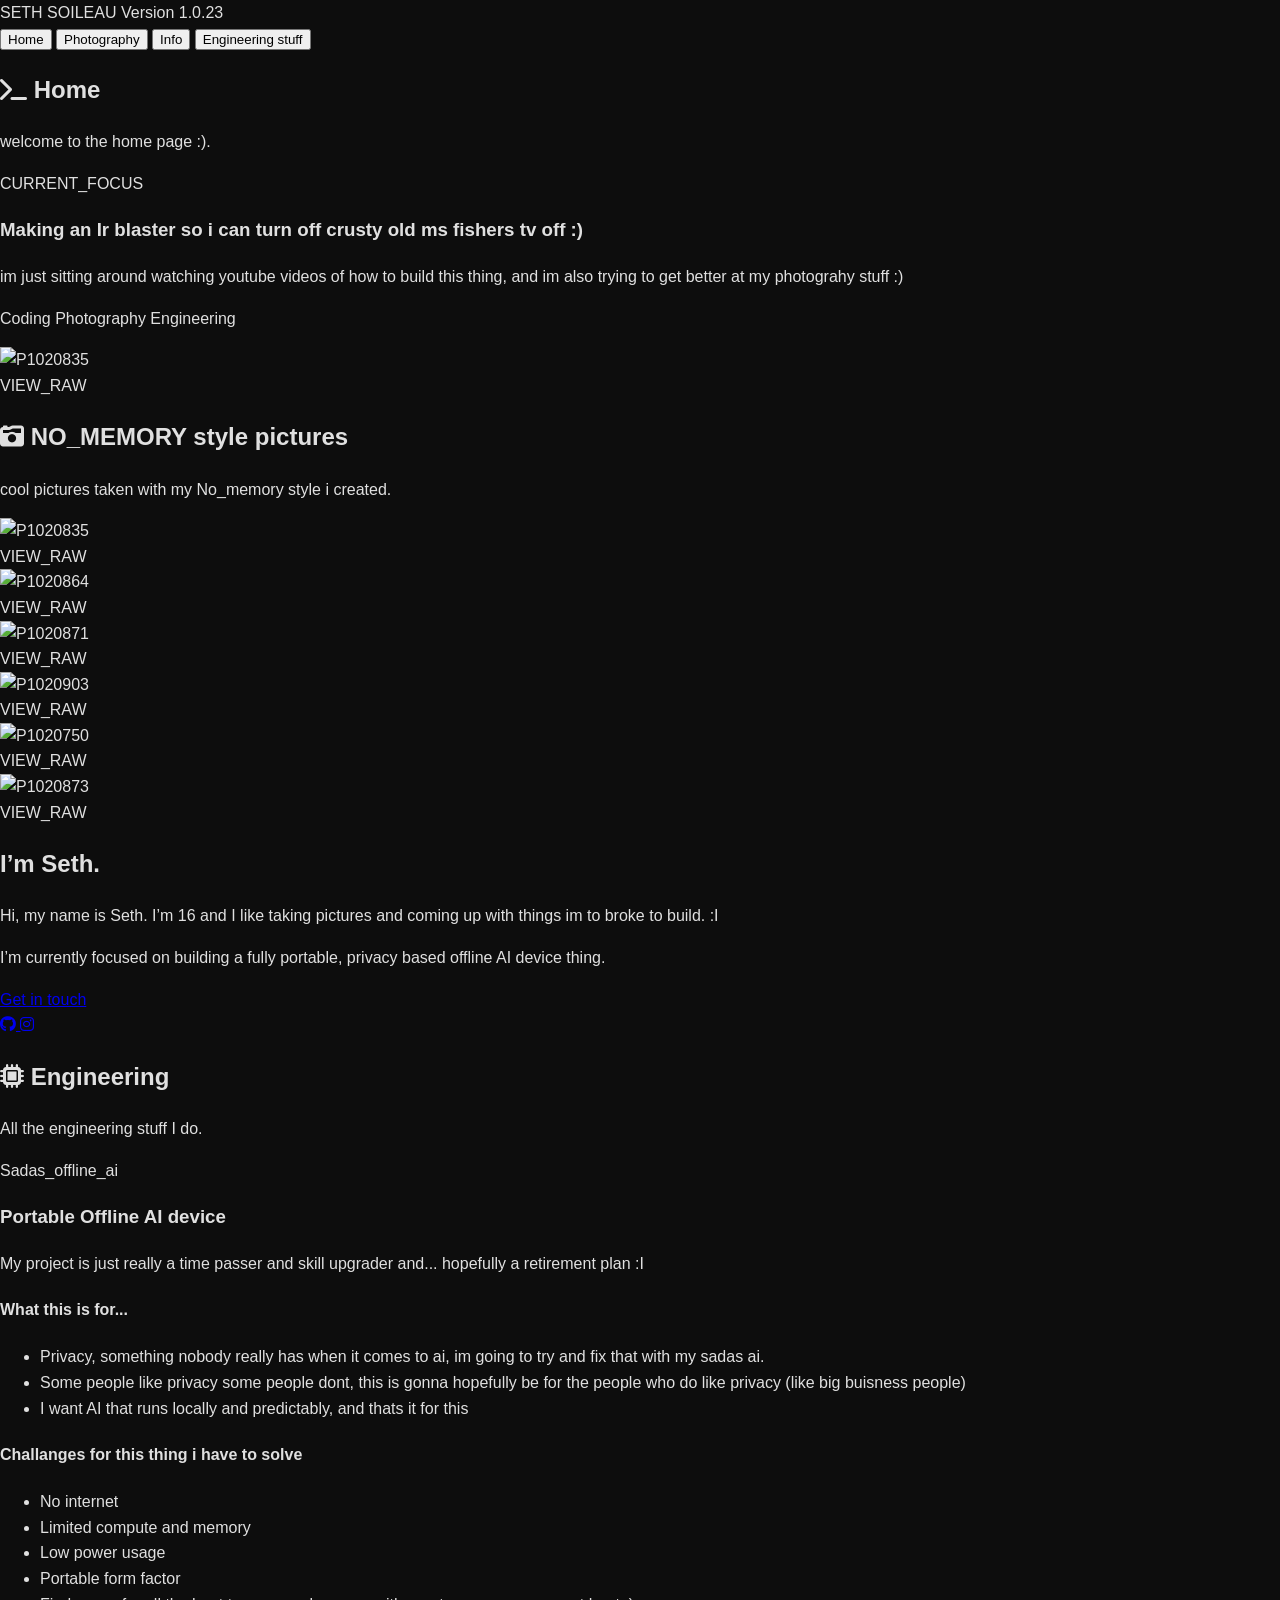
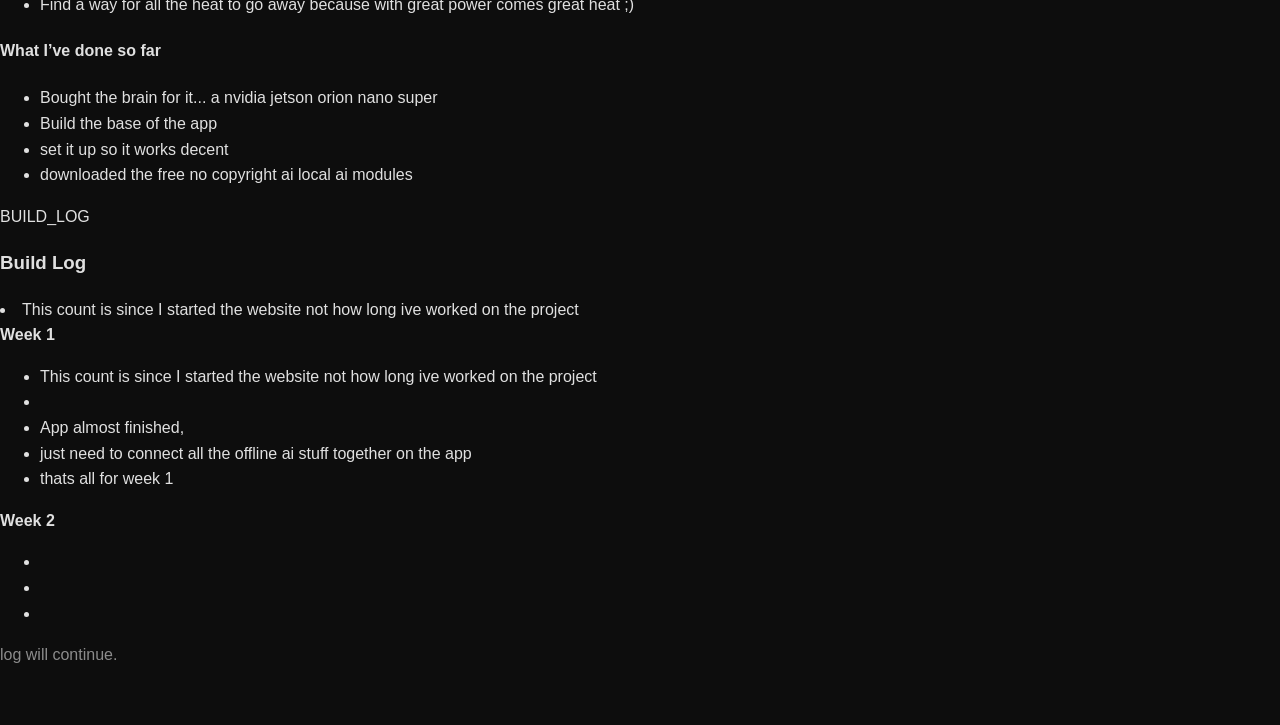
==== index.html @ 733a65e5 "Fix formatting in index.html" ====
<!DOCTYPE html>
<html lang="en">
<head>
    <meta charset="UTF-8">
    <meta name="viewport" content="width=device-width, initial-scale=1.0">
    <title>Seth Soileau // Portfolio</title>

    <link rel="stylesheet" href="style.css">
    <link rel="stylesheet" href="https://cdnjs.cloudflare.com/ajax/libs/font-awesome/6.4.0/css/all.min.css">
</head>
<body>

    <div class="cursor"></div>

    <nav class="glass-nav">
        <div class="nav-content">
            <div class="brand">
                <span class="name">SETH SOILEAU</span>
                <span class="status-tag">Version 1.0.23</span>
            </div>

            <div class="nav-controls">
                <button class="nav-btn active" data-tab="home">Home</button>
                <button class="nav-btn" data-tab="photography">Photography</button>
                <button class="nav-btn" data-tab="info">Info</button>
                <button class="nav-btn" data-tab="engineering">Engineering stuff</button>
            </div>
        </div>
    </nav>

    <main class="viewport">

        <!-- HOME -->
        <section id="home" class="tab-pane active">
            <div class="section-header">
                <h2><i class="fas fa-terminal"></i> Home</h2>
                <p>welcome to the home page :).</p>
                <div class="photo-matrix">
            </div>

            <div class="project-grid">
                <div class="circuit-card featured">
                    <div class="card-body">
                        <div class="status-label">CURRENT_FOCUS</div>
                        <h3>Making an Ir blaster so i can turn off crusty old ms fishers tv off :)</h3>
                        <p>
                            im just sitting around watching youtube videos of how to build this thing, and im also trying to get better at my photograhy stuff :)
                        </p>
                        <div class="badges">
                            <span>Coding</span>
                            <span>Photography</span>
                            <span> Engineering </span>
                        </div>

                        <p></p>
                        
                        <div class="photo-matrix">
                <div class="photo-cell" data-img="images/P1020835.JPG">
                    <img src="images/P1020835.JPG" alt="P1020835">
                    <div class="overlay"><span>VIEW_RAW</span></div>
                </div>
                            
                    </div>
                </div>
            </div>
        </section>

        <!-- PHOTOGRAPHY -->
        <section id="photography" class="tab-pane">
            <div class="section-header">
                <h2><i class="fas fa-camera-retro"></i> NO_MEMORY style pictures</h2>
                <p>cool pictures taken with my No_memory style i created.</p>
            </div>

            <div class="photo-matrix">
                <div class="photo-cell" data-img="images/P1020835.JPG">
                    <img src="images/P1020835.JPG" alt="P1020835">
                    <div class="overlay"><span>VIEW_RAW</span></div>
                </div>

                <div class="photo-cell" data-img="images/P1020864.JPG">
                    <img src="images/P1020864.JPG" alt="P1020864">
                    <div class="overlay"><span>VIEW_RAW</span></div>
                </div>

                <div class="photo-cell" data-img="images/P1020871.JPG">
                    <img src="images/P1020871.JPG" alt="P1020871">
                    <div class="overlay"><span>VIEW_RAW</span></div>
                </div>

                <div class="photo-cell" data-img="images/P1020903.JPG">
                    <img src="images/P1020903.JPG" alt="P1020903">
                    <div class="overlay"><span>VIEW_RAW</span></div>
                </div>

                <div class="photo-cell" data-img="images/P1020750.JPG">
                    <img src="images/P1020750.JPG" alt="P1020750">
                    <div class="overlay"><span>VIEW_RAW</span></div>
                </div>

                <div class="photo-cell" data-img="images/P1020873.JPG">
                    <img src="images/P1020873.JPG" alt="P1020873">
                    <div class="overlay"><span>VIEW_RAW</span></div>
                </div>
            </div>
        </section>

        <!-- INFO -->
        <section id="info" class="tab-pane">
            <div class="bio-container">
                <div class="bio-card">
                    <h2>I’m Seth.</h2>
                    <p>
                        Hi, my name is Seth. I’m 16 and I like taking pictures
                        and  coming up with things im to broke to build. :I
                    </p>
                    <p>
                        I’m currently focused on building a fully portable,
                        privacy based offline AI device thing. 
                    </p>

                    <div class="info-footer">
                        <a href="mailto:seth.soileau12345@gmail.com" class="contact-trigger">Get in touch</a>

                        <div class="socials">
                            <a href="https://github.com/OnlyLegendary" target="_blank" aria-label="GitHub">
                                <i class="fab fa-github"></i>
                            </a>
                            <a href="https://www.instagram.com/shadeivex?igsh=MXUzZnV1dDI5YXMwZQ==" aria-label="Instagram">
                                <i class="fab fa-instagram"></i>
                            </a>
                        </div>
                    </div>
                </div>
            </div>
        </section>

        <!-- ENGINEERING -->
        <section id="engineering" class="tab-pane">
            <div class="section-header">
                <h2><i class="fas fa-microchip"></i> Engineering</h2>
                <p>All the engineering stuff I do.</p>
            </div>

            <div class="project-grid">
                <div class="circuit-card featured">
                    <div class="card-body">
                        <div class="status-label">Sadas_offline_ai</div>
                        <h3>Portable Offline AI device</h3>

                        <p>
                            My project is just really a time passer and skill upgrader and... hopefully a retirement plan :I
                        </p>

                        <h4>What this is for...</h4>
                        <ul>
                            <li>Privacy, something nobody really has when it comes to ai, im going to try and fix that with my sadas ai. </li>
                            <li>Some people like privacy some people dont, this is gonna hopefully be for the people who do like privacy (like big buisness people)</li>
                            <li>I want AI that runs locally and predictably, and thats it for this </li>
                        </ul>

                        <h4>Challanges for this thing i have to solve</h4>
                        <ul>
                            <li>No internet </li>
                            <li>Limited compute and memory</li>
                            <li>Low power usage</li>
                            <li>Portable form factor</li>
                            <li>Find a way for all the heat to go away because with great power comes great heat ;)</li>
                        </ul>

                        <h4>What I’ve done so far</h4>
                        <ul>
                            <li>Bought the brain for it... a nvidia jetson orion nano super </li>
                            <li>Build the base of the app</li>
                            <li>set it up so it works decent</li>
                            <li>downloaded the free no copyright ai local ai modules </li>
                        </ul>
                    </div>
                </div>

                <div class="circuit-card">
                    <div class="card-body">
                        <div class="status-label">BUILD_LOG</div>
                        <h3>Build Log</h3>
                            <li>This count is since I started the website not how long ive worked on the project</li>
                        <div class="log-entry">
                            <strong>Week 1</strong>
                            <ul>
                                <li> This count is since I started the website not how long ive worked on the project <li>
                                <li>App almost finished,  </li>
                                <li>just need to connect all the offline ai stuff together on the app</li>
                                <li>thats all for week 1</li>
                            </ul>
                        </div>

                        <div class="log-entry">
                            <strong>Week 2</strong>
                            <ul>
                                <li></li>
                                <li></li>
                                <li></li>
                            </ul>
                        </div>

                        <p style="opacity:0.6;">log will continue.</p>
                    </div>
                </div>
            </div>
        </section>

    </main>

    <!-- IMAGE VIEWER -->
    <div id="viewer" class="viewer">
        <div class="viewer-content">
            <img id="full-img" alt="">
            <p id="img-label" class="img-label"></p>
        </div>
    </div>

    <script>
        // Tab switching
        document.querySelectorAll('.nav-btn').forEach(btn => {
            btn.addEventListener('click', () => {
                const tab = btn.dataset.tab;

                document.querySelectorAll('.tab-pane').forEach(p => p.classList.remove('active'));
                document.querySelectorAll('.nav-btn').forEach(b => b.classList.remove('active'));

                document.getElementById(tab).classList.add('active');
                btn.classList.add('active');
            });
        });

        // Image viewer
        document.querySelectorAll('.photo-cell').forEach(cell => {
            cell.addEventListener('click', () => {
                const url = cell.dataset.img;
                document.getElementById('full-img').src = url;
                document.getElementById('img-label').textContent = url.split('/').pop();
                document.getElementById('viewer').style.display = 'flex';
            });
        });

        document.getElementById('viewer').addEventListener('click', () => {
            document.getElementById('viewer').style.display = 'none';
        });

        // Custom cursor (desktop only)
        const cursor = document.querySelector('.cursor');
        document.addEventListener('mousemove', e => {
            cursor.style.left = e.clientX + 'px';
            cursor.style.top = e.clientY + 'px';
        });
    </script>

</body>
</html>
---- style.css ----
:root {
    --bg-color: #0d0d0d;
    --text-color: #e0e0e0;
    --accent-color: #00ff41; /* Terminal Green */
    --card-bg: #1a1a1a;
    --border-color: #333;
}

* { box-sizing: border-box; }

body {
    background-color: var(--bg-color);
    color: var(--text-color);
    font-family: 'Inter', -apple-system, sans-serif;
    margin: 0;
    line-height: 1.6;
}

/* Header & Nav */
header {
    background: #000;
    border-bottom: 1px solid var(--border-color);
    padding: 2rem 1rem;
    position: sticky;
    top: 0;
    z-index: 100;
}

.header-inner {
    max-width: 1000px;
    margin: 0 auto;
    display: flex;
    justify-content: space-between;
    align-items: center;
}

h1 {
    font-size: 1.2rem;
    letter-spacing: 3px;
    margin: 0;
}

.status-bar {
    font-family: monospace;
    font-size: 0.7rem;
    color: var(--accent-color);
    margin-top: 5px;
}

.status-dot {
    height: 8px;
    width: 8px;
    background-color: var(--accent-color);
    border-radius: 50%;
    display: inline-block;
    animation: blink 1.5s infinite;
}

@keyframes blink { 50% { opacity: 0; } }

.tabs {
    display: flex;
    gap: 1rem;
}

.tab-link {
    background: none;
    border: 1px solid var(--border-color);
    color: #888;
    padding: 8px 16px;
    cursor: pointer;
    border-radius: 4px;
    font-size: 0.85rem;
    transition: 0.3s;
}

.tab-link:hover, .tab-link.active {
    color: var(--accent-color);
    border-color: var(--accent-color);
    background: rgba(0, 255, 65, 0.05);
}

/* Main Layout */
.container {
    max-width: 1000px;
    margin: 2rem auto;
    padding: 0 1rem;
}

.tab-content { display: none; animation: fadeIn 0.4s ease; }
.tab-content.active { display: block; }

@keyframes fadeIn { from { opacity: 0; transform: translateY(10px); } to { opacity: 1; transform: translateY(0); } }

/* Electronics Grid */
.grid {
    display: grid;
    grid-template-columns: repeat(auto-fit, minmax(300px, 1fr));
    gap: 1.5rem;
}

.project-card {
    background: var(--card-bg);
    border: 1px solid var(--border-color);
    border-radius: 8px;
    overflow: hidden;
}

.project-preview {
    height: 180px;
    background: #222;
    display: flex;
    align-items: center;
    justify-content: center;
    font-size: 3rem;
    color: #444;
}

.project-info { padding: 1.5rem; }
.tech-stack span {
    font-size: 0.7rem;
    background: #333;
    padding: 3px 8px;
    border-radius: 3px;
    margin-right: 5px;
}

/* Photography Gallery */
.gallery-info h2 {
    font-family: monospace;
    font-size: 1rem;
    color: var(--accent-color);
}

.photo-grid {
    display: grid;
    grid-template-columns: repeat(auto-fill, minmax(220px, 1fr));
    gap: 15px;
    margin-top: 2rem;
}

.photo-card {
    background: #000;
    border: 1px solid var(--border-color);
    cursor: zoom-in;
    transition: 0.3s;
}

.photo-card:hover { border-color: var(--accent-color); }

.photo-card img {
    width: 100%;
    display: block;
    aspect-ratio: 1/1;
    object-fit: cover;
}

.photo-meta {
    font-family: monospace;
    font-size: 0.65rem;
    padding: 8px;
    color: #666;
}

/* Lightbox */
.lightbox {
    display: none;
    position: fixed;
    top: 0; left: 0; width: 100%; height: 100%;
    background: rgba(0,0,0,0.95);
    z-index: 1000;
    justify-content: center;
    align-items: center;
}

.lightbox-img { max-width: 90%; max-height: 85%; border: 2px solid var(--accent-color); }

.close-btn {
    position: absolute;
    top: 20px; right: 30px;
    font-size: 2rem;
    color: white;
    cursor: pointer;
}

/* About Box */
.about-box {
    background: var(--card-bg);
    padding: 3rem;
    border-radius: 12px;
    border: 1px solid var(--border-color);
    max-width: 700px;
    margin: 0 auto;
}

.social-links a {
    color: var(--accent-color);
    text-decoration: none;
    margin-right: 20px;
}
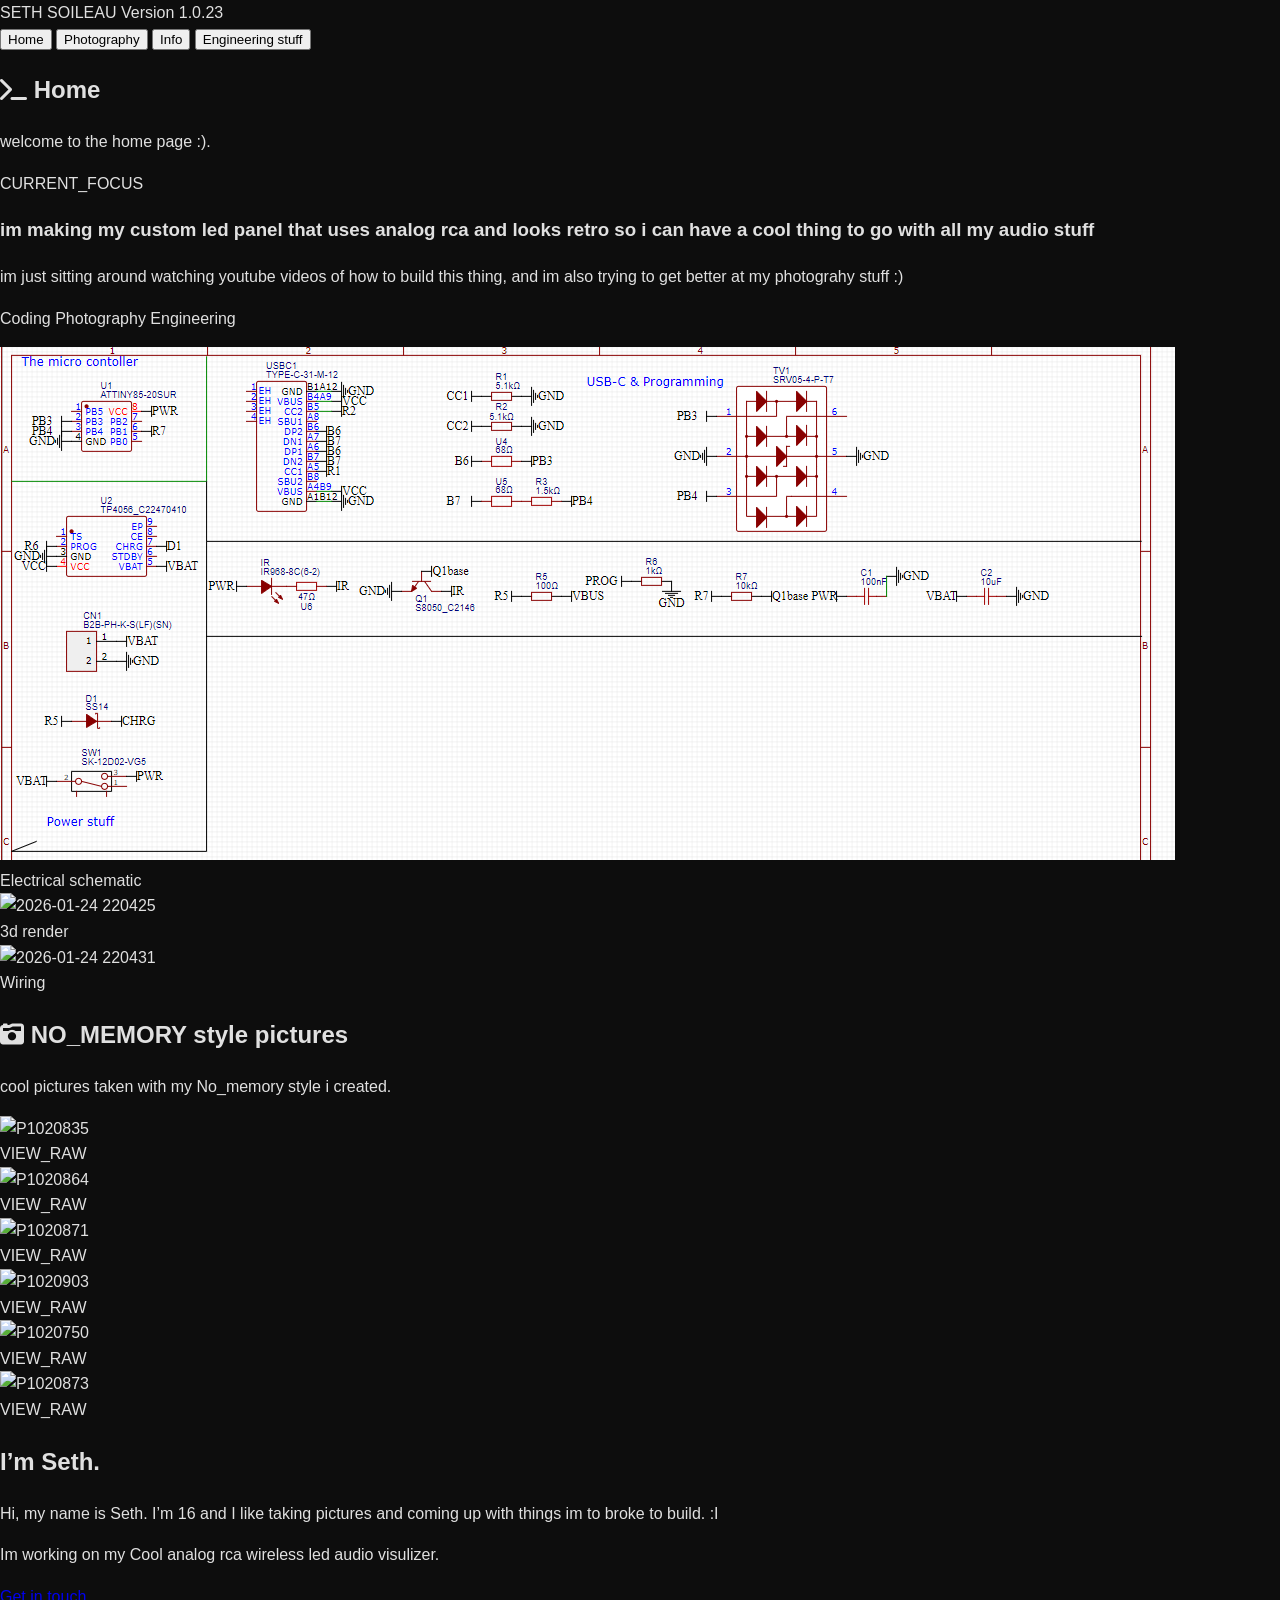
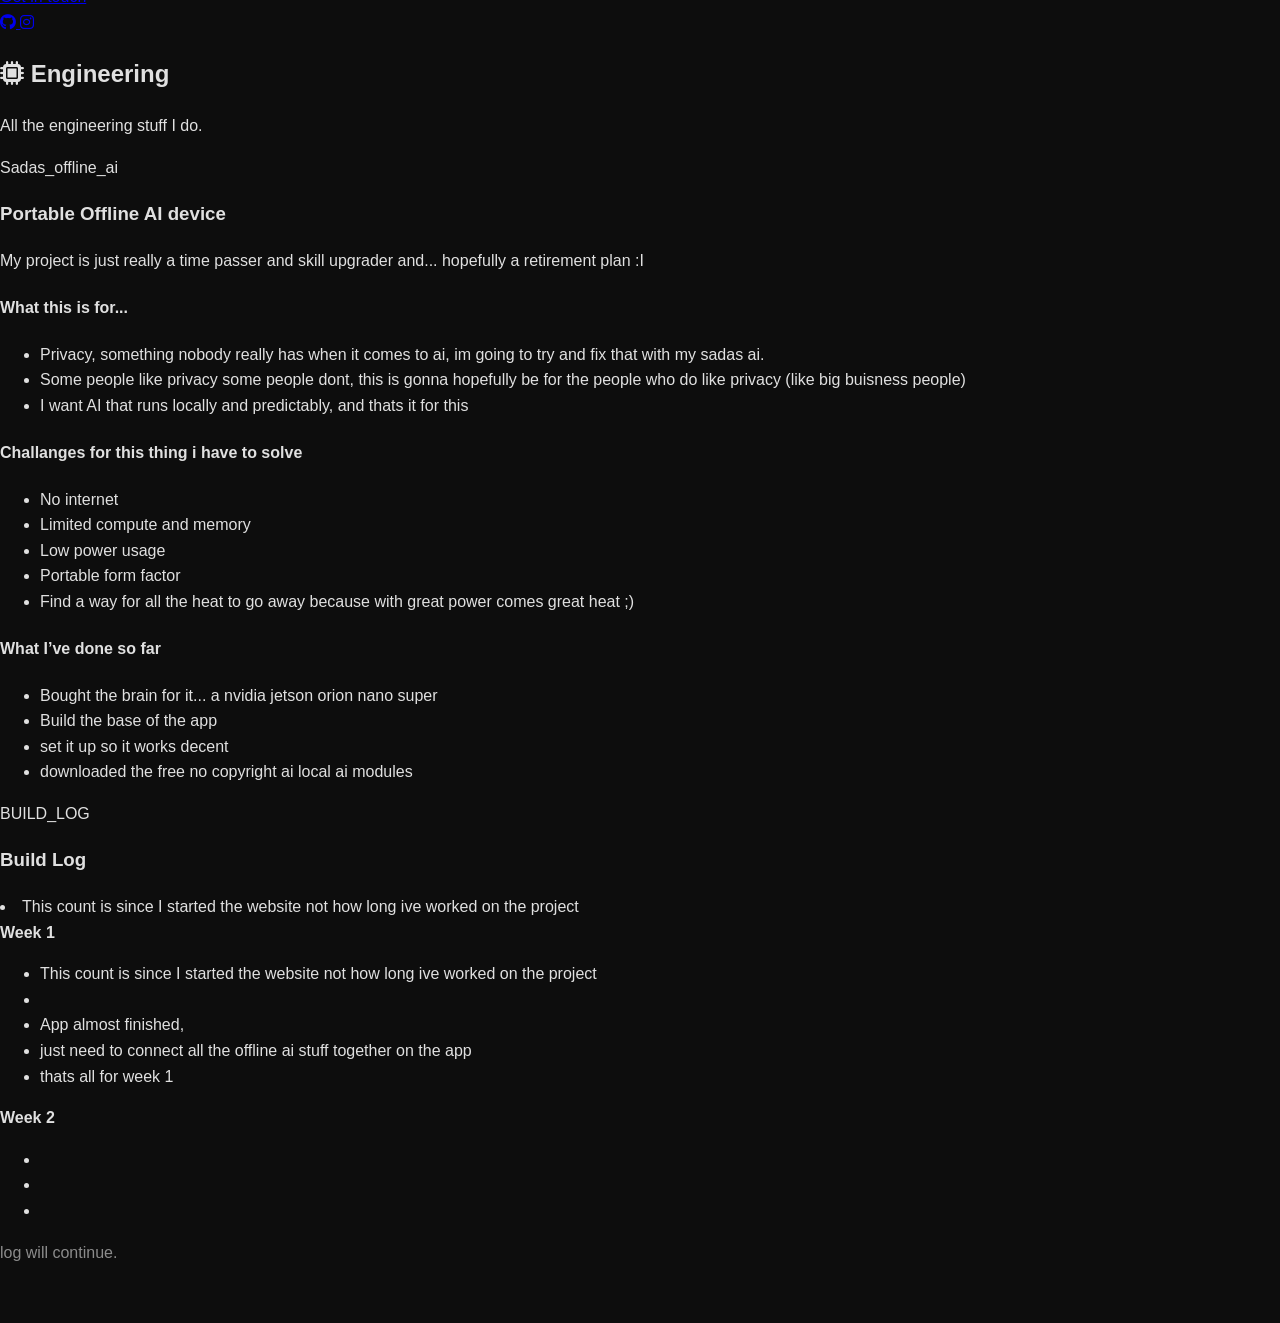
==== commit 547bc6d4: "Update index.html" ====
--- a/index.html
+++ b/index.html
@@ -42,7 +42,7 @@
                 <div class="circuit-card featured">
                     <div class="card-body">
                         <div class="status-label">CURRENT_FOCUS</div>
-                        <h3>Making an Ir blaster so i can turn off crusty old ms fishers tv off :)</h3>
+                        <h3>im making my custom led panel that uses analog rca and looks retro so i can have a cool thing to go with all my audio stuff</h3>
                         <p>
                             im just sitting around watching youtube videos of how to build this thing, and im also trying to get better at my photograhy stuff :)
                         </p>
@@ -55,9 +55,21 @@
                         <p></p>
                         
                         <div class="photo-matrix">
-                <div class="photo-cell" data-img="images/P1020835.JPG">
-                    <img src="images/P1020835.JPG" alt="P1020835">
-                    <div class="overlay"><span>VIEW_RAW</span></div>
+                <div class="photo-cell" data-img="images/2026-01-24 220436.png">
+                    <img src="images/2026-01-24 220436.png" alt="2026-01-24 220436">
+                    <div class="overlay"><span>Electrical schematic</span></div>
+                </div>
+
+                        <div class="photo-matrix">
+                <div class="photo-cell" data-img="images/2026-01-24 220425.png">
+                    <img src="images/2026-01-24 220425.png" alt="2026-01-24 220425">
+                    <div class="overlay"><span>3d render</span></div>
+                </div>
+
+                        <div class="photo-matrix">
+                <div class="photo-cell" data-img="images/2026-01-24 220431.png">
+                    <img src="images/2026-01-24 220431.png" alt="2026-01-24 220431">
+                    <div class="overlay"><span>Wiring</span></div>
                 </div>
                             
                     </div>
@@ -115,8 +127,7 @@
                         and  coming up with things im to broke to build. :I
                     </p>
                     <p>
-                        I’m currently focused on building a fully portable,
-                        privacy based offline AI device thing. 
+                       Im working on my Cool analog rca wireless led audio visulizer.
                     </p>
 
                     <div class="info-footer">
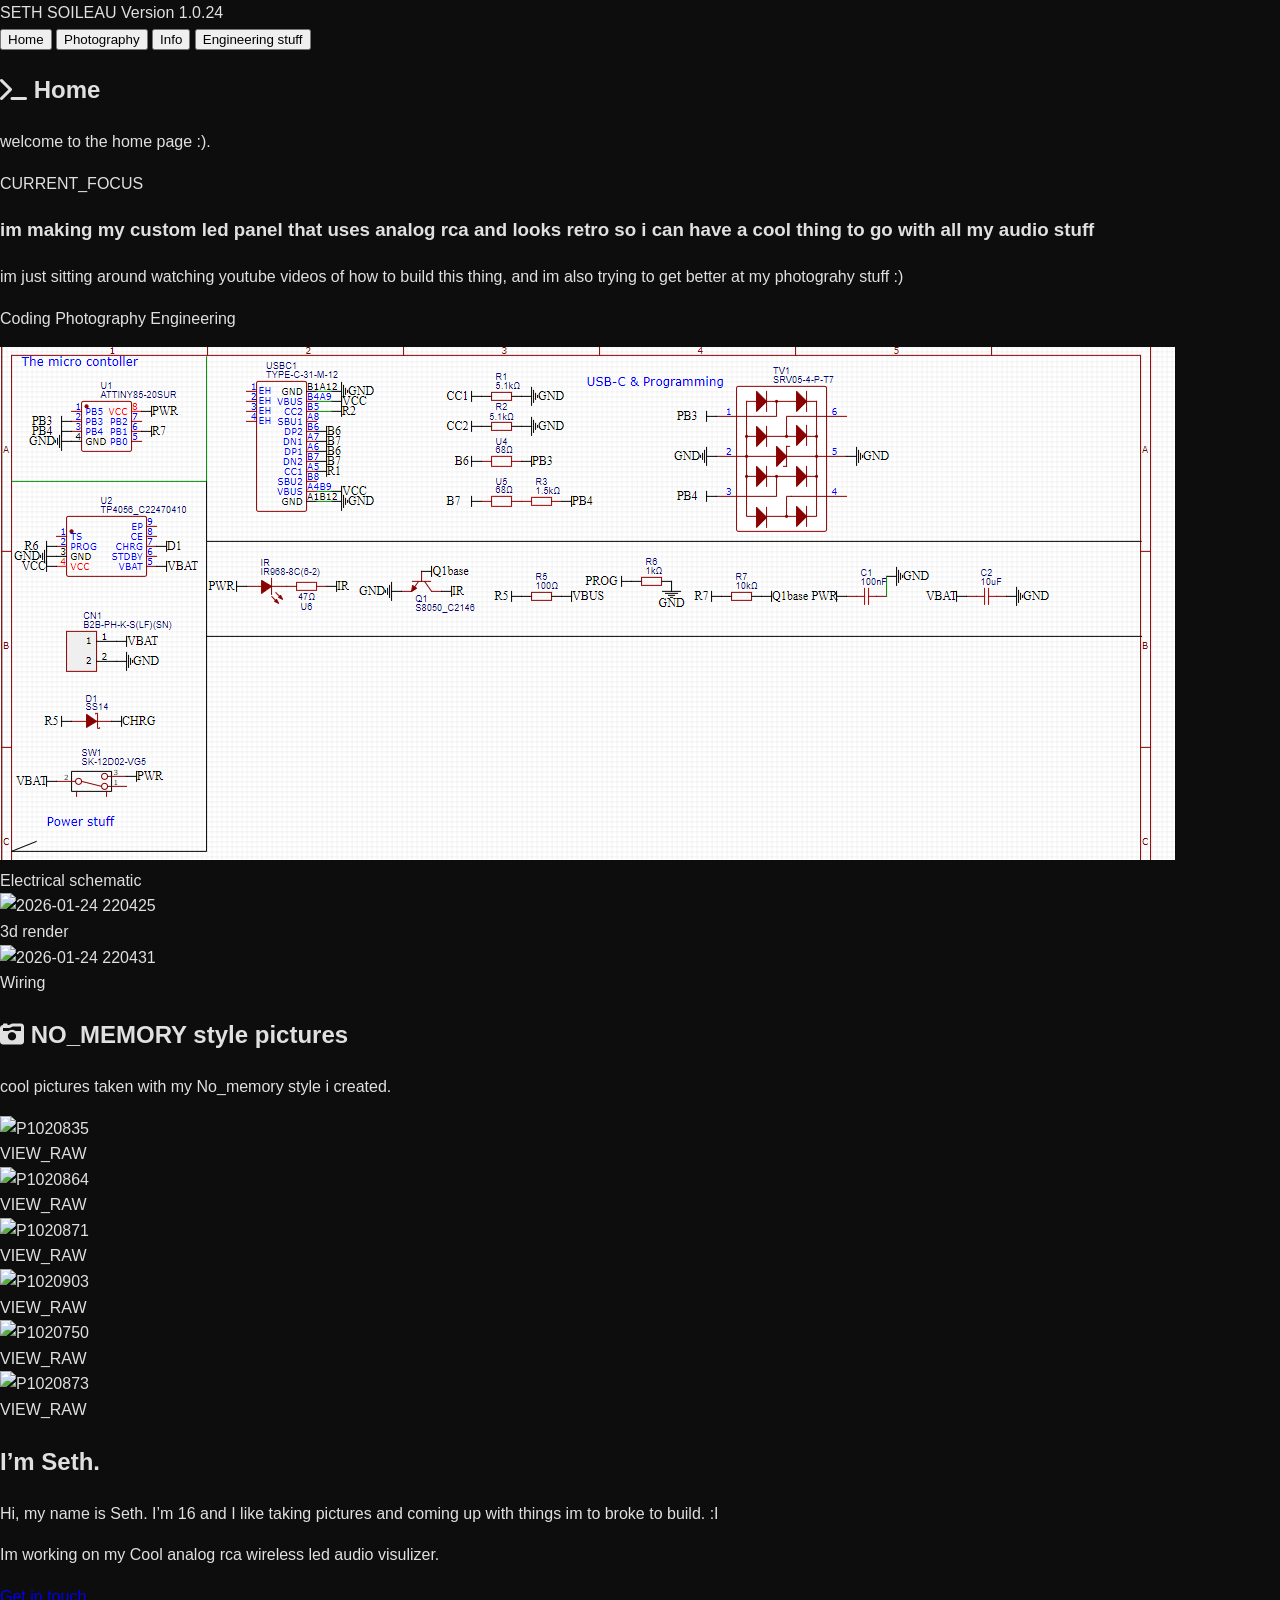
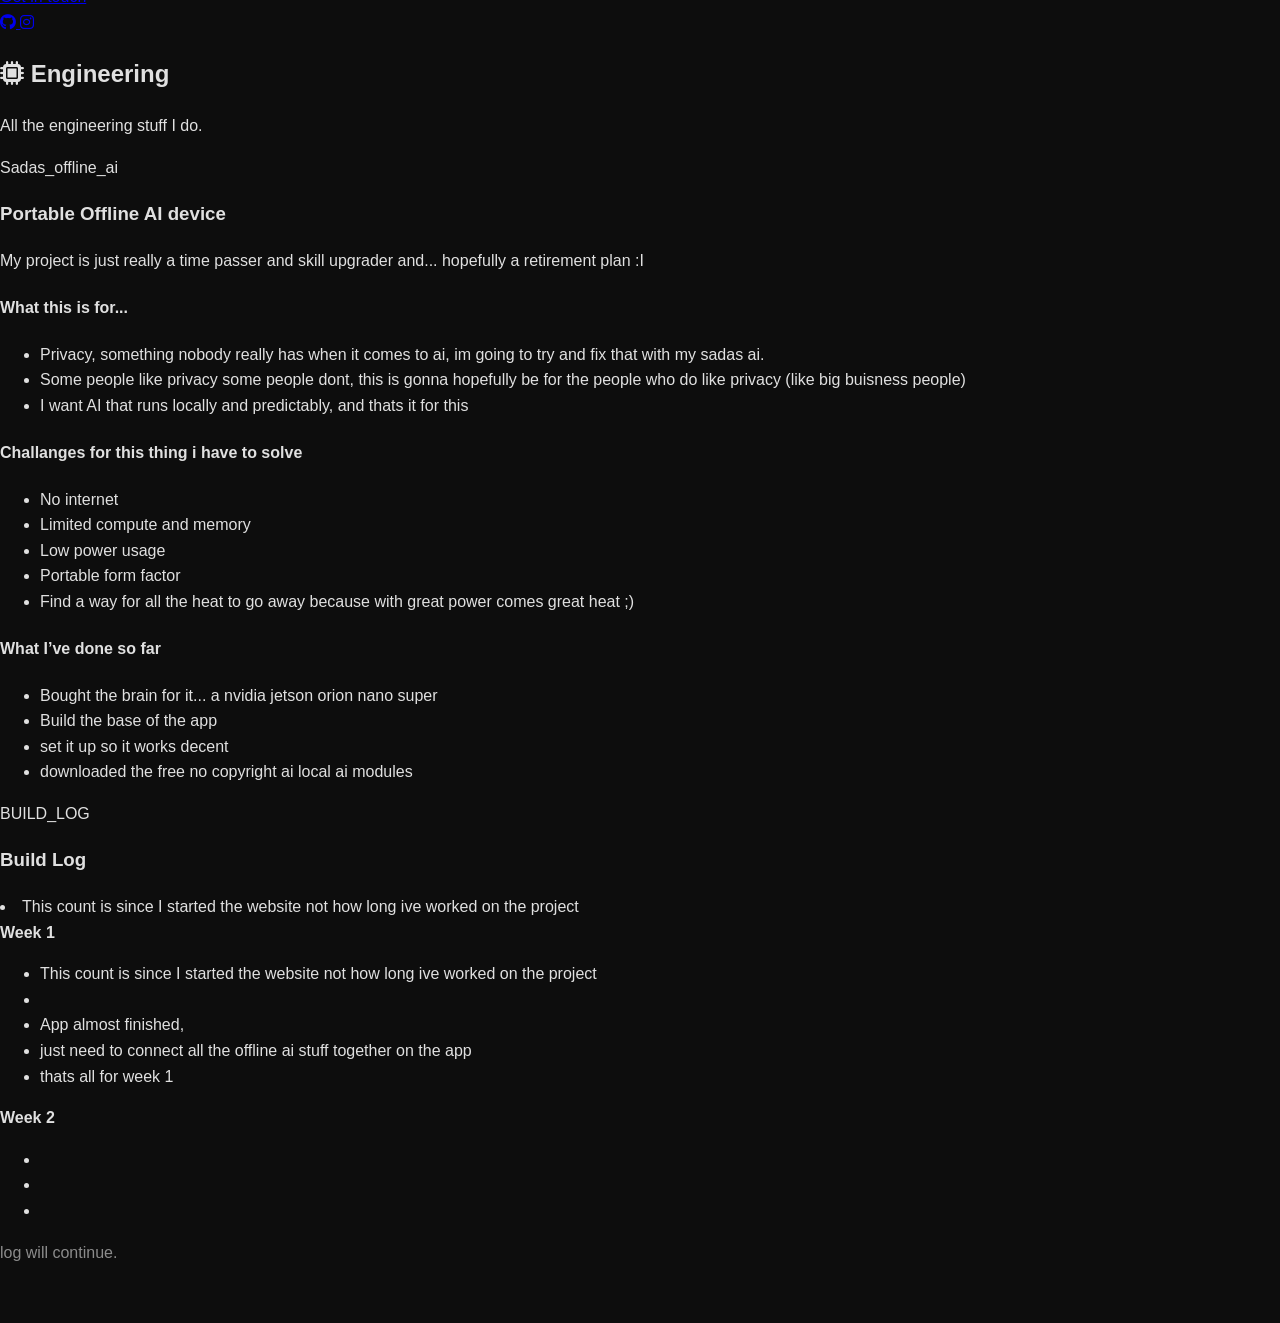
==== commit fb04d7de: "Update index.html" ====
--- a/index.html
+++ b/index.html
@@ -16,7 +16,7 @@
         <div class="nav-content">
             <div class="brand">
                 <span class="name">SETH SOILEAU</span>
-                <span class="status-tag">Version 1.0.23</span>
+                <span class="status-tag">Version 1.0.24</span>
             </div>
 
             <div class="nav-controls">
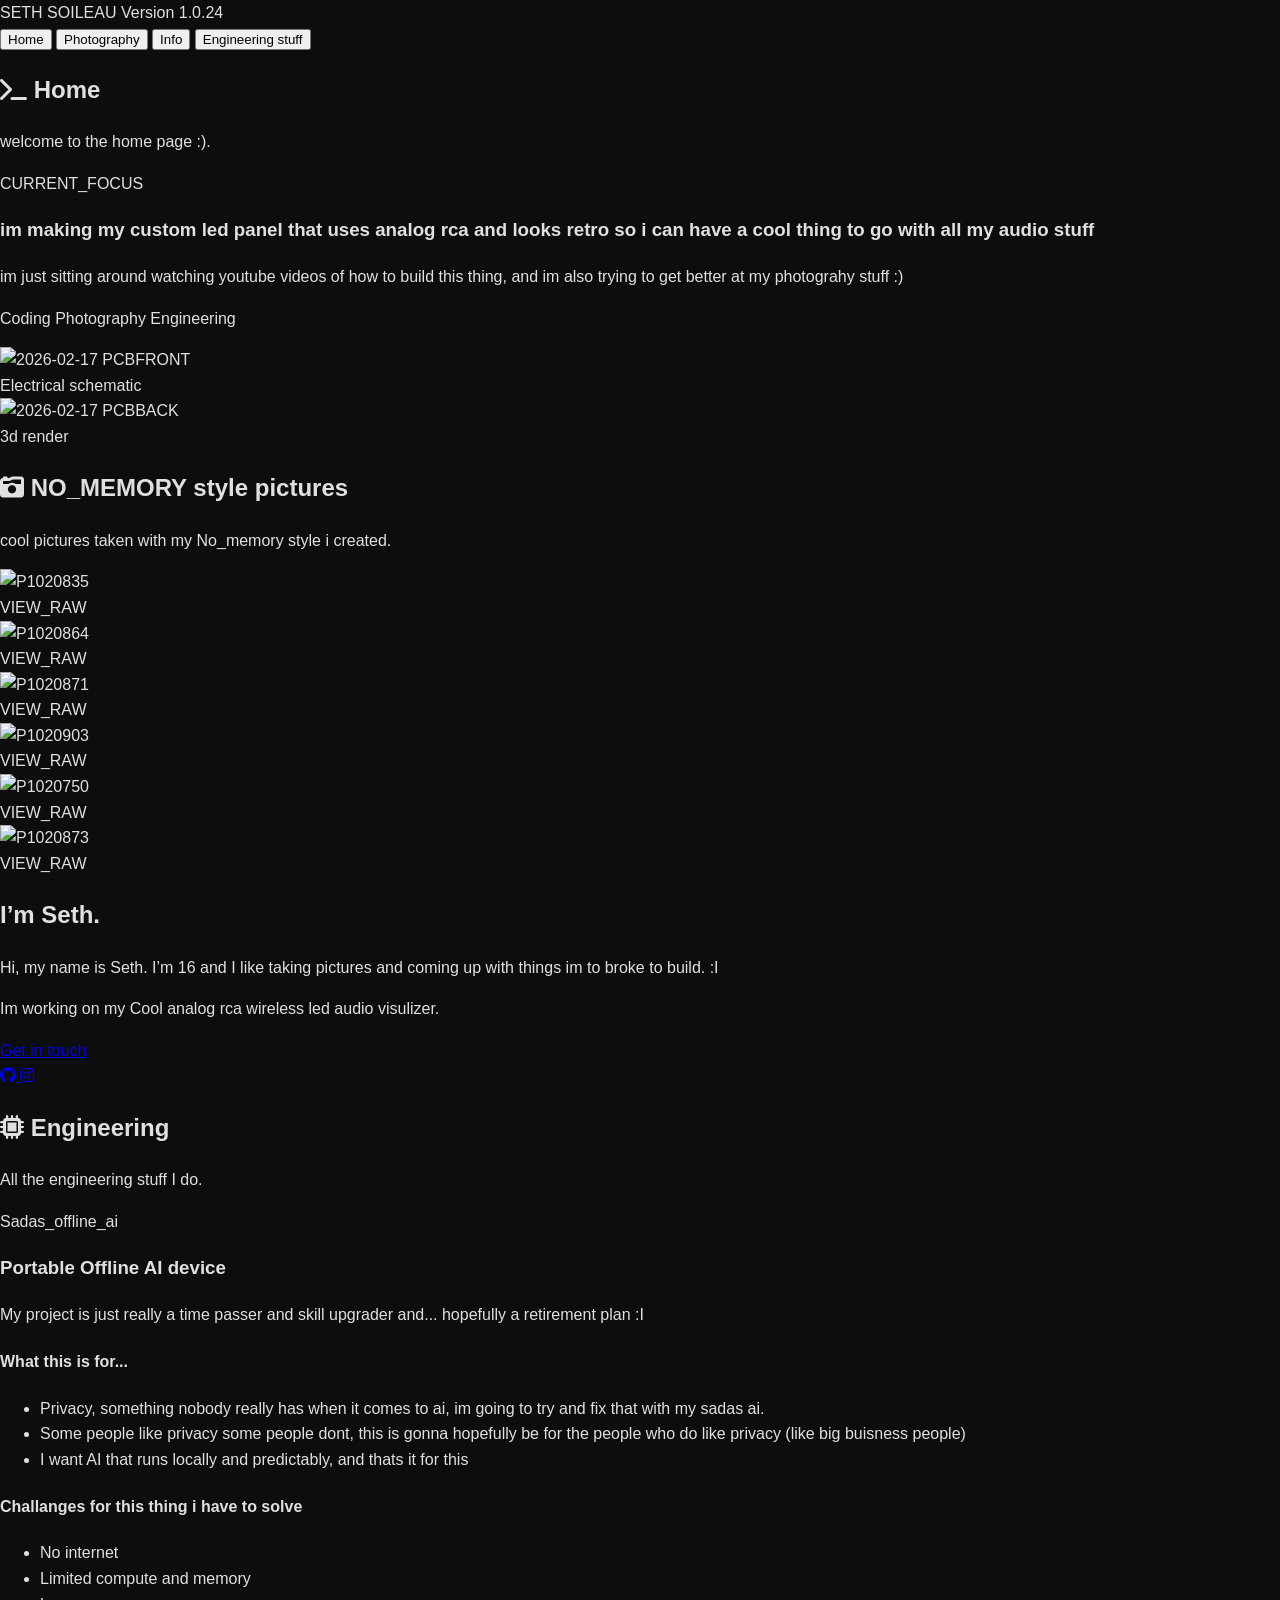
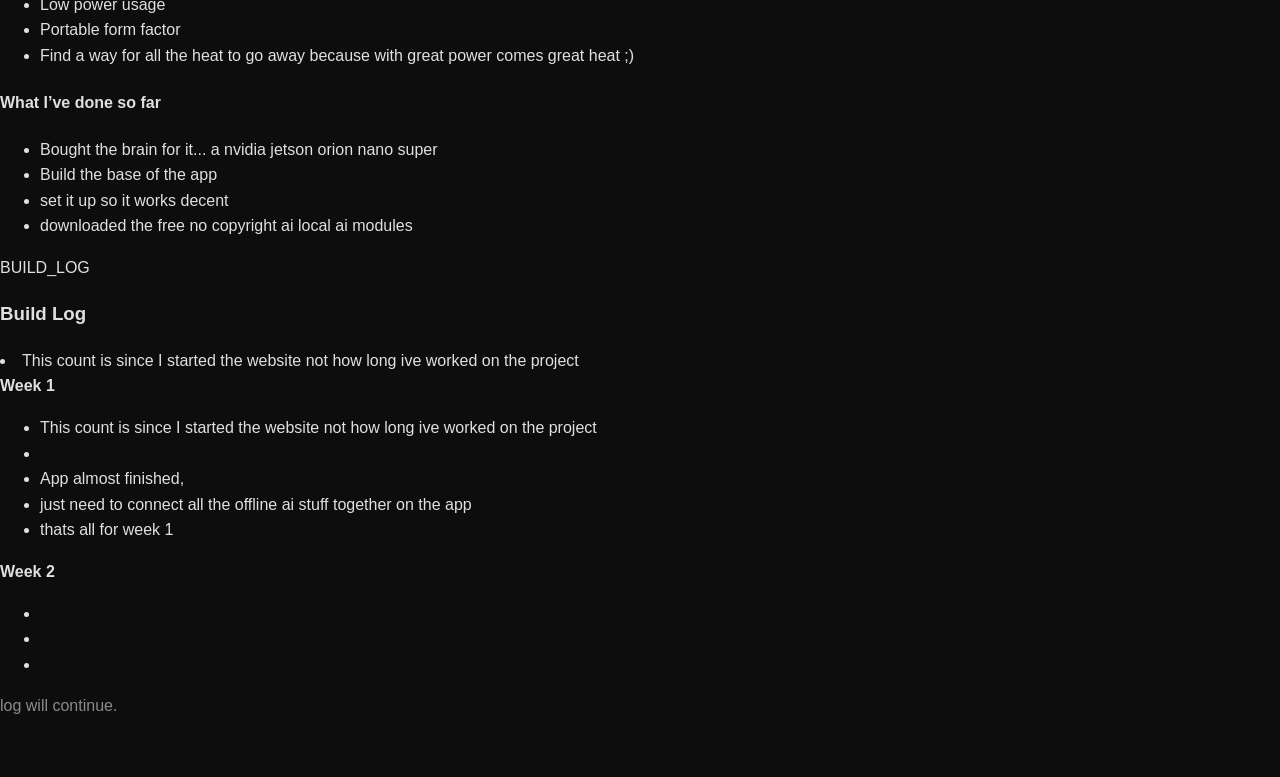
==== commit 51b30bed: "Update index.html" ====
--- a/index.html
+++ b/index.html
@@ -55,21 +55,15 @@
                         <p></p>
                         
                         <div class="photo-matrix">
-                <div class="photo-cell" data-img="images/2026-01-24 220436.png">
-                    <img src="images/2026-01-24 220436.png" alt="2026-01-24 220436">
+                <div class="photo-cell" data-img="images/PCBFRONT.png">
+                    <img src="images/2026-02-17 PCBFRONT.png" alt="2026-02-17 PCBFRONT">
                     <div class="overlay"><span>Electrical schematic</span></div>
                 </div>
 
                         <div class="photo-matrix">
-                <div class="photo-cell" data-img="images/2026-01-24 220425.png">
-                    <img src="images/2026-01-24 220425.png" alt="2026-01-24 220425">
+                <div class="photo-cell" data-img="images/2026-01-24 PCBBACK.png">
+                    <img src="images/2026-02-17 PCBBACK.png" alt="2026-02-17 PCBBACK">
                     <div class="overlay"><span>3d render</span></div>
-                </div>
-
-                        <div class="photo-matrix">
-                <div class="photo-cell" data-img="images/2026-01-24 220431.png">
-                    <img src="images/2026-01-24 220431.png" alt="2026-01-24 220431">
-                    <div class="overlay"><span>Wiring</span></div>
                 </div>
                             
                     </div>
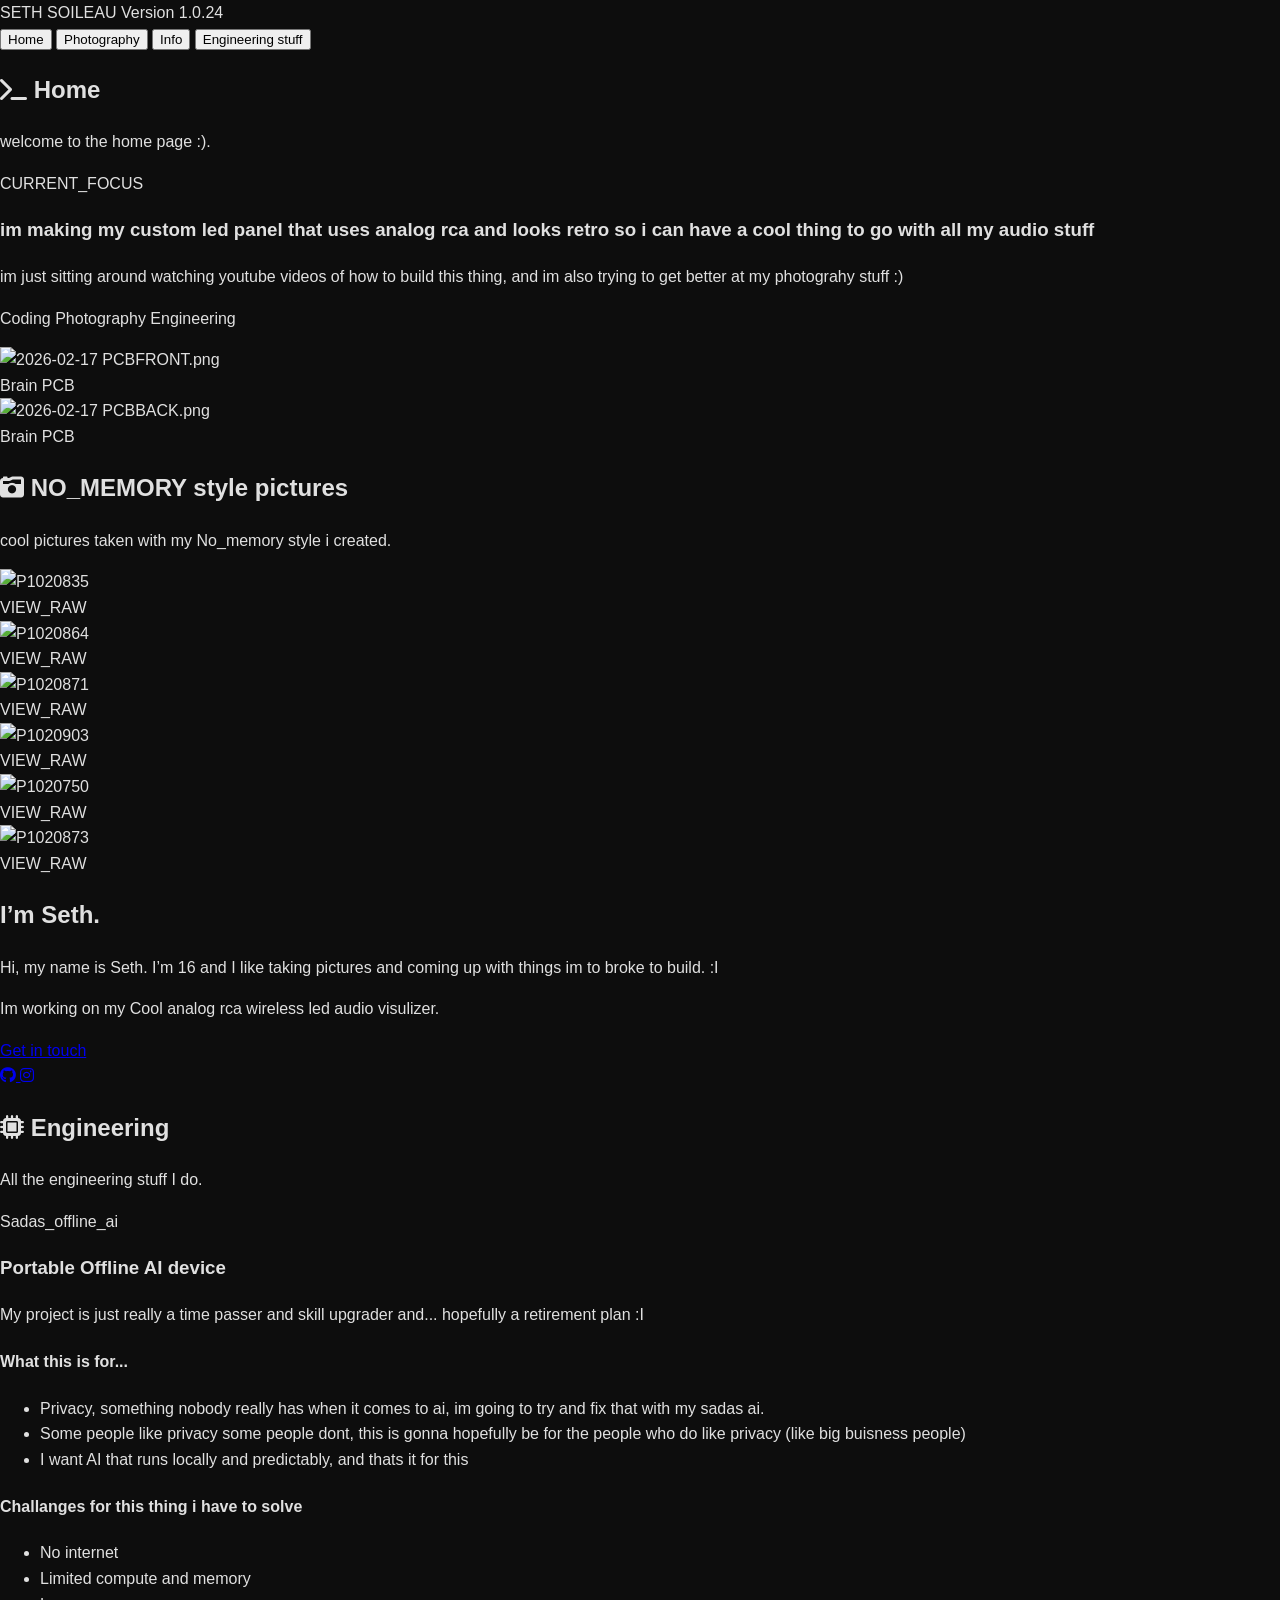
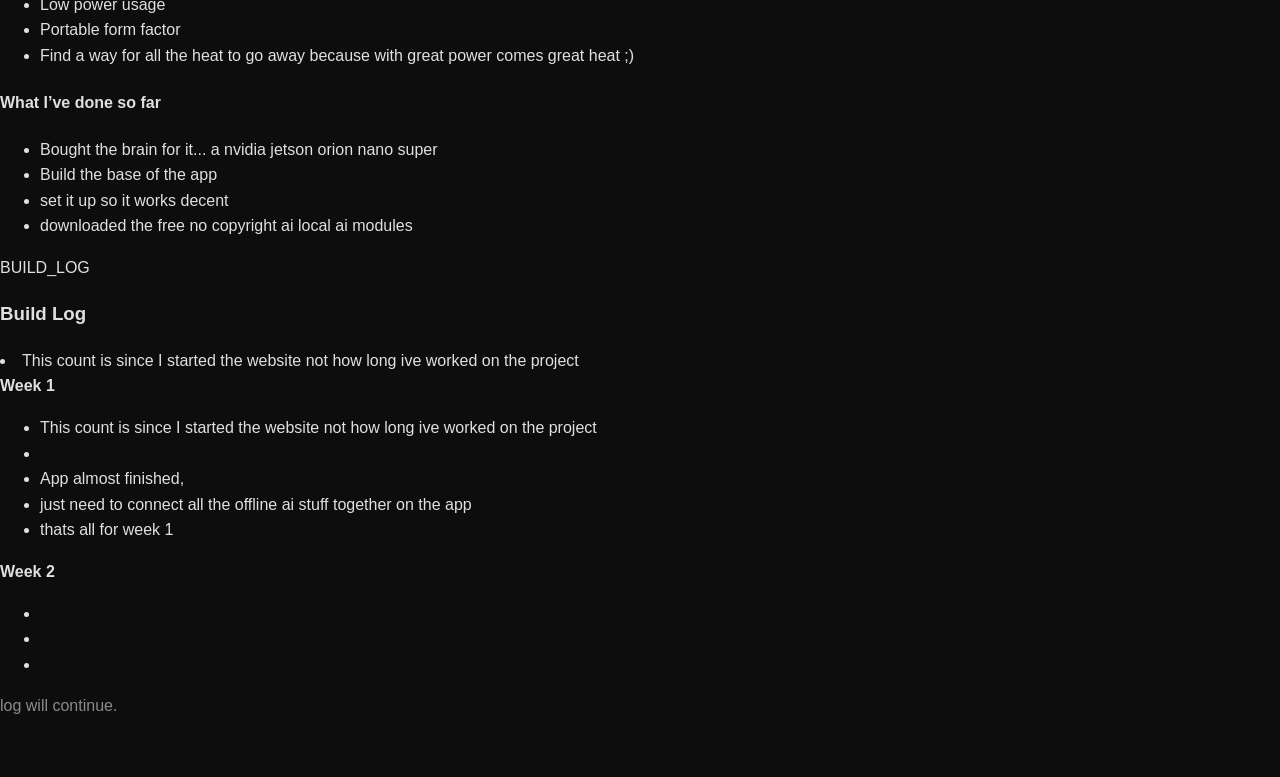
==== commit 4d085172: "Update index.html" ====
--- a/index.html
+++ b/index.html
@@ -56,14 +56,14 @@
                         
                         <div class="photo-matrix">
                 <div class="photo-cell" data-img="images/PCBFRONT.png">
-                    <img src="images/2026-02-17 PCBFRONT.png" alt="2026-02-17 PCBFRONT">
-                    <div class="overlay"><span>Electrical schematic</span></div>
+                    <img src="images/2026-02-17 PCBFRONT.png" alt="2026-02-17 PCBFRONT.png">
+                    <div class="overlay"><span>Brain PCB</span></div>
                 </div>
 
                         <div class="photo-matrix">
                 <div class="photo-cell" data-img="images/2026-01-24 PCBBACK.png">
-                    <img src="images/2026-02-17 PCBBACK.png" alt="2026-02-17 PCBBACK">
-                    <div class="overlay"><span>3d render</span></div>
+                    <img src="images/2026-02-17 PCBBACK.png" alt="2026-02-17 PCBBACK.png">
+                    <div class="overlay"><span>Brain PCB</span></div>
                 </div>
                             
                     </div>
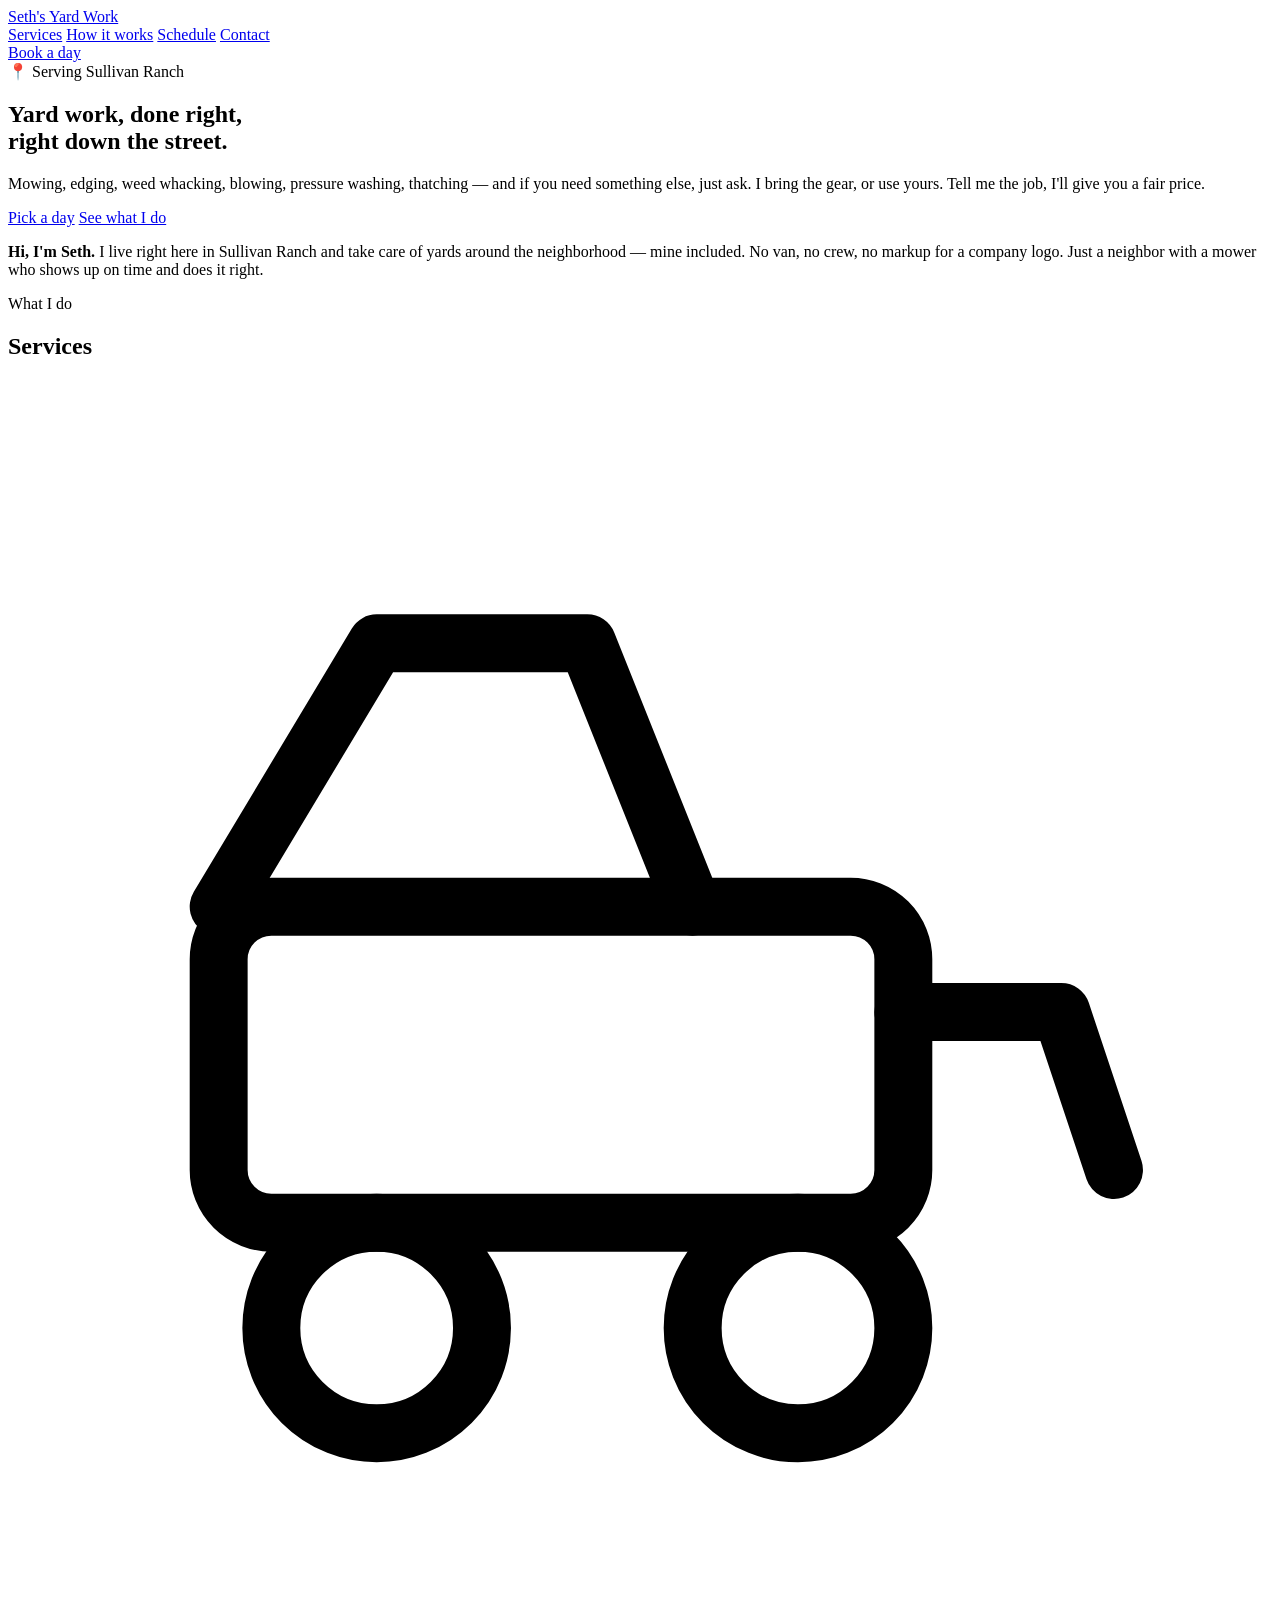
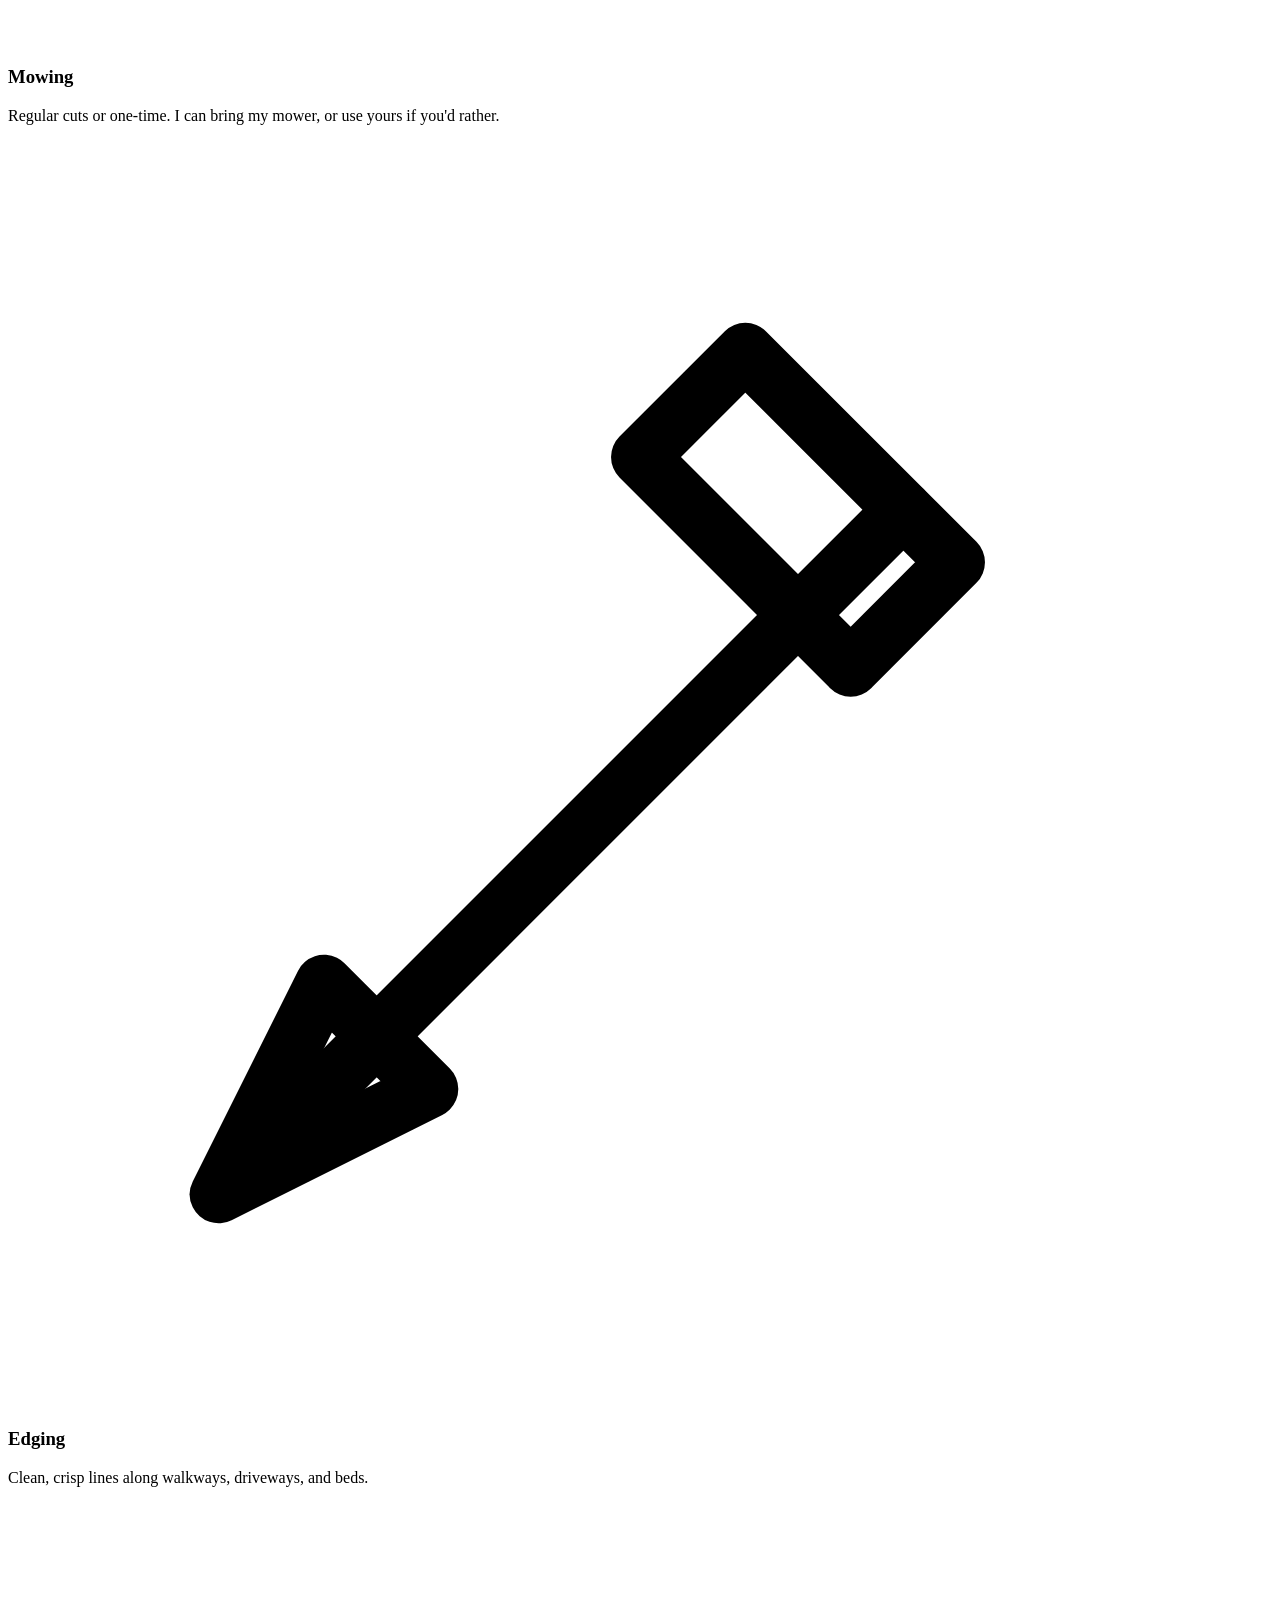
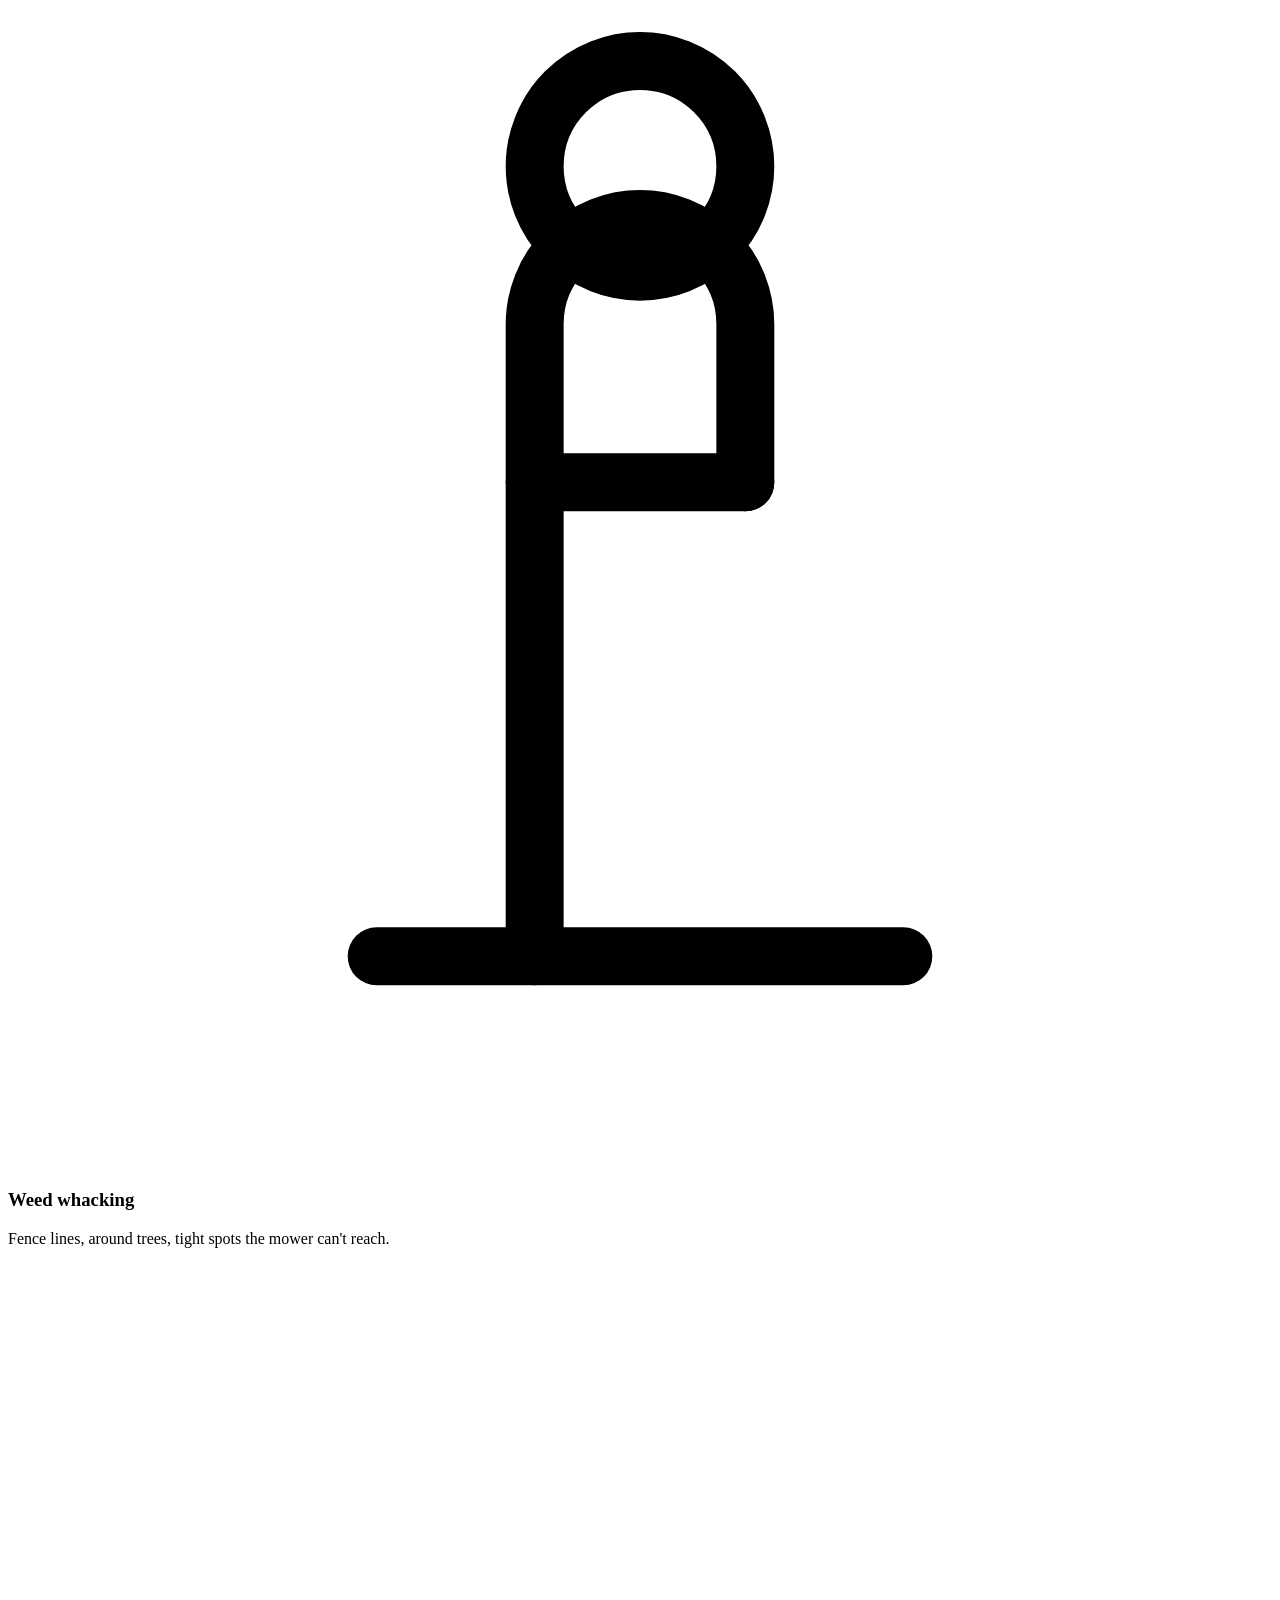
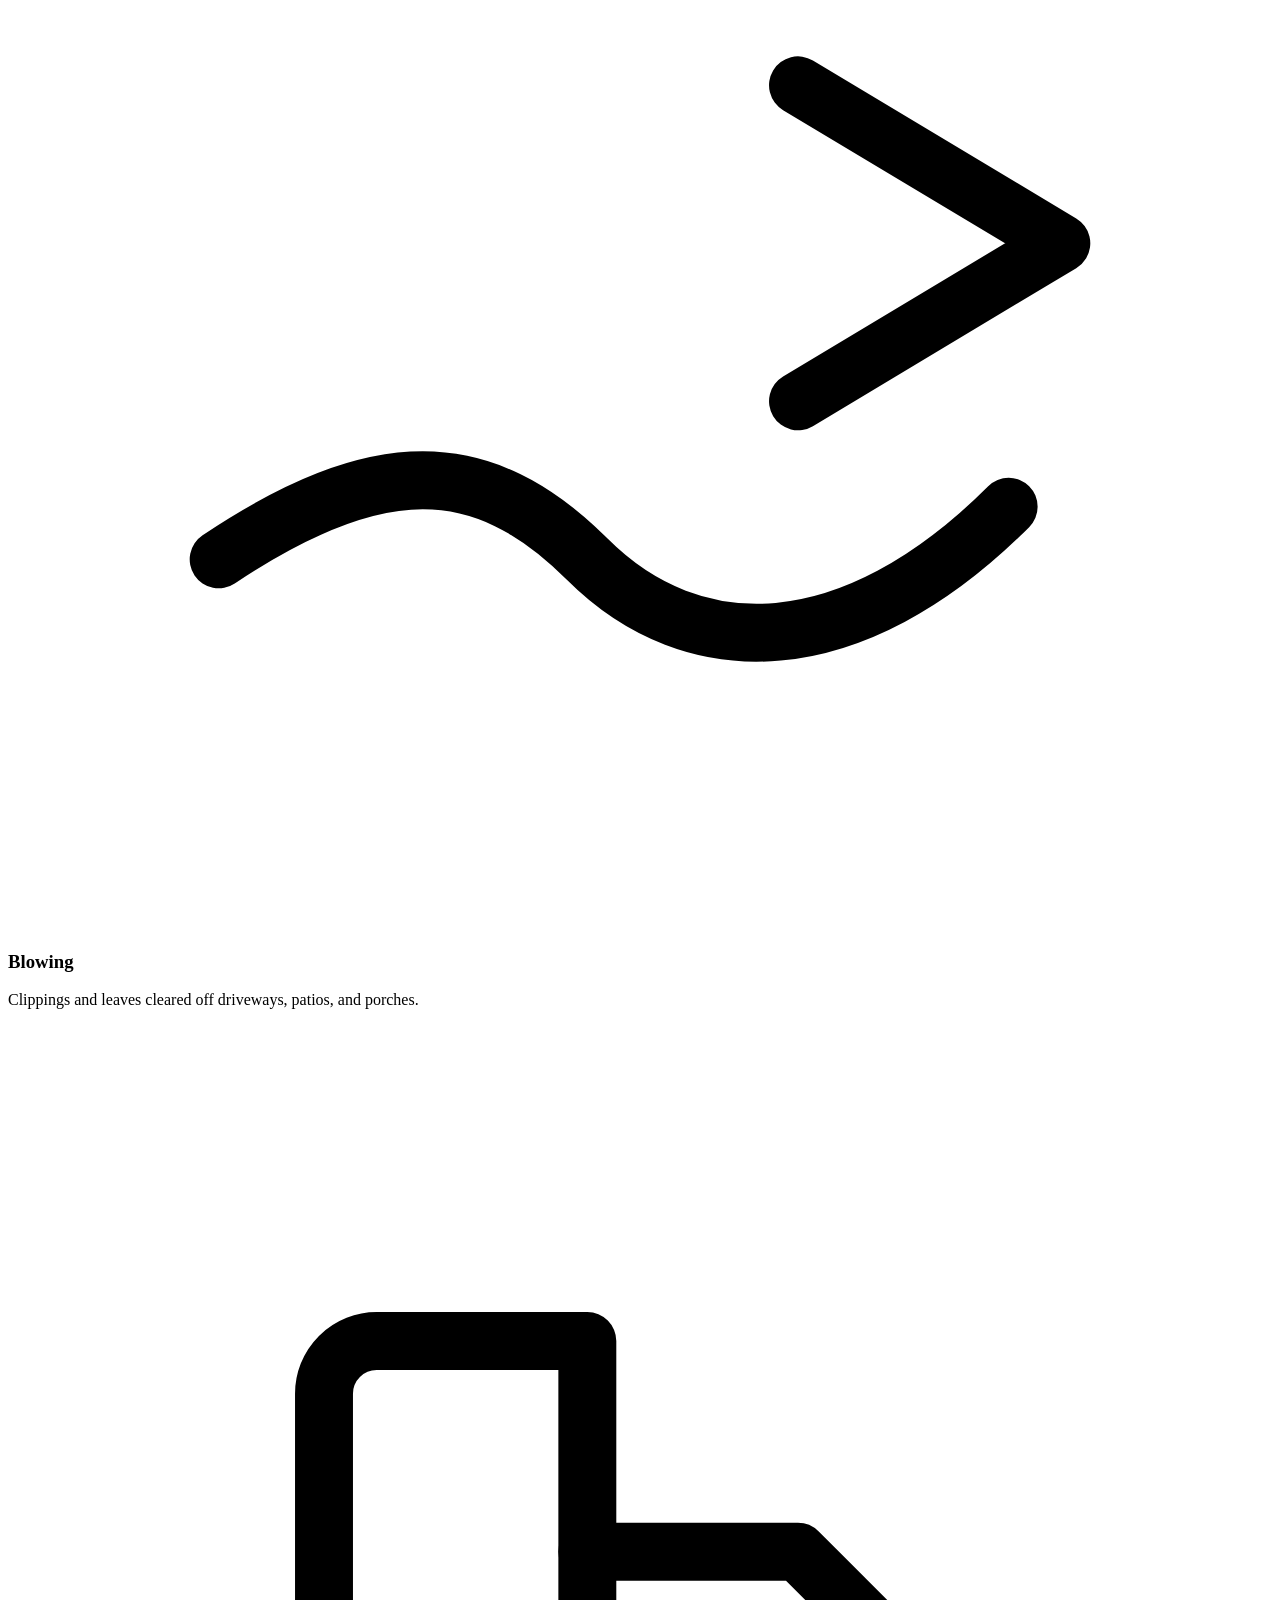
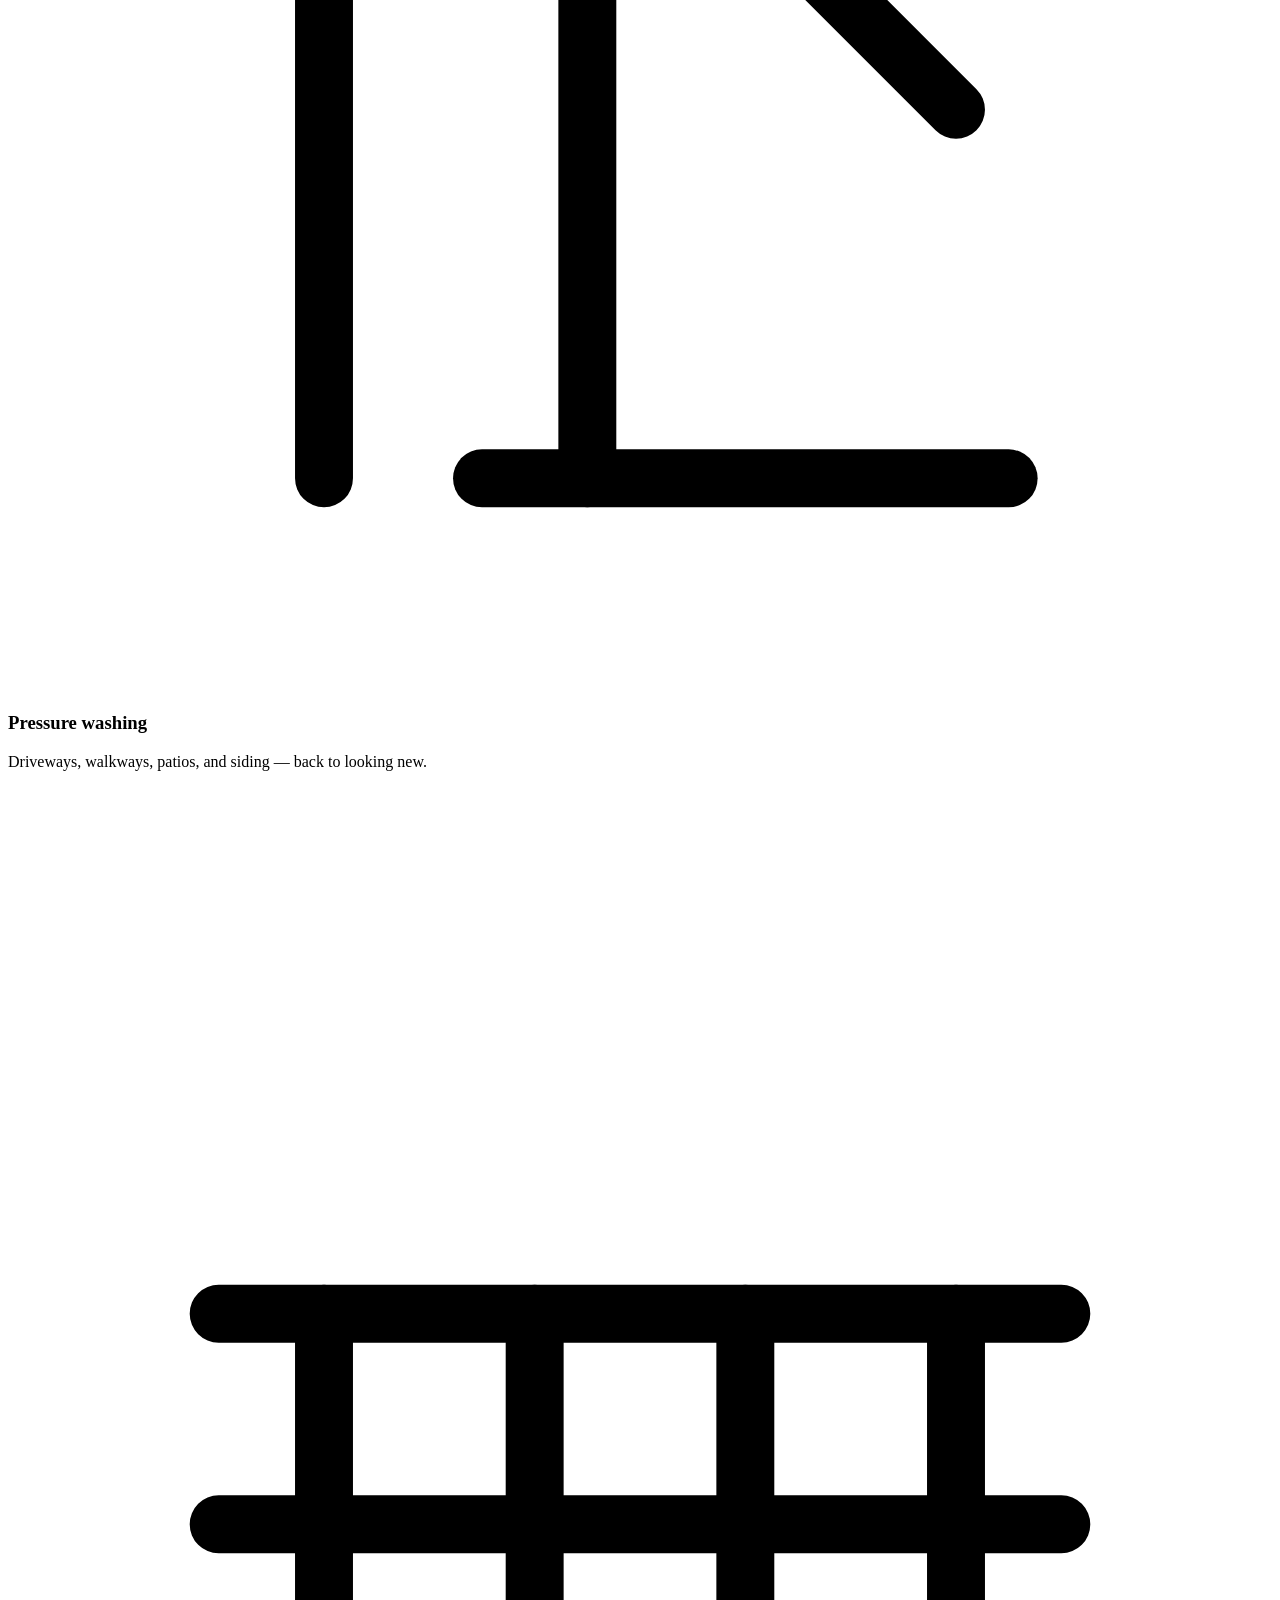
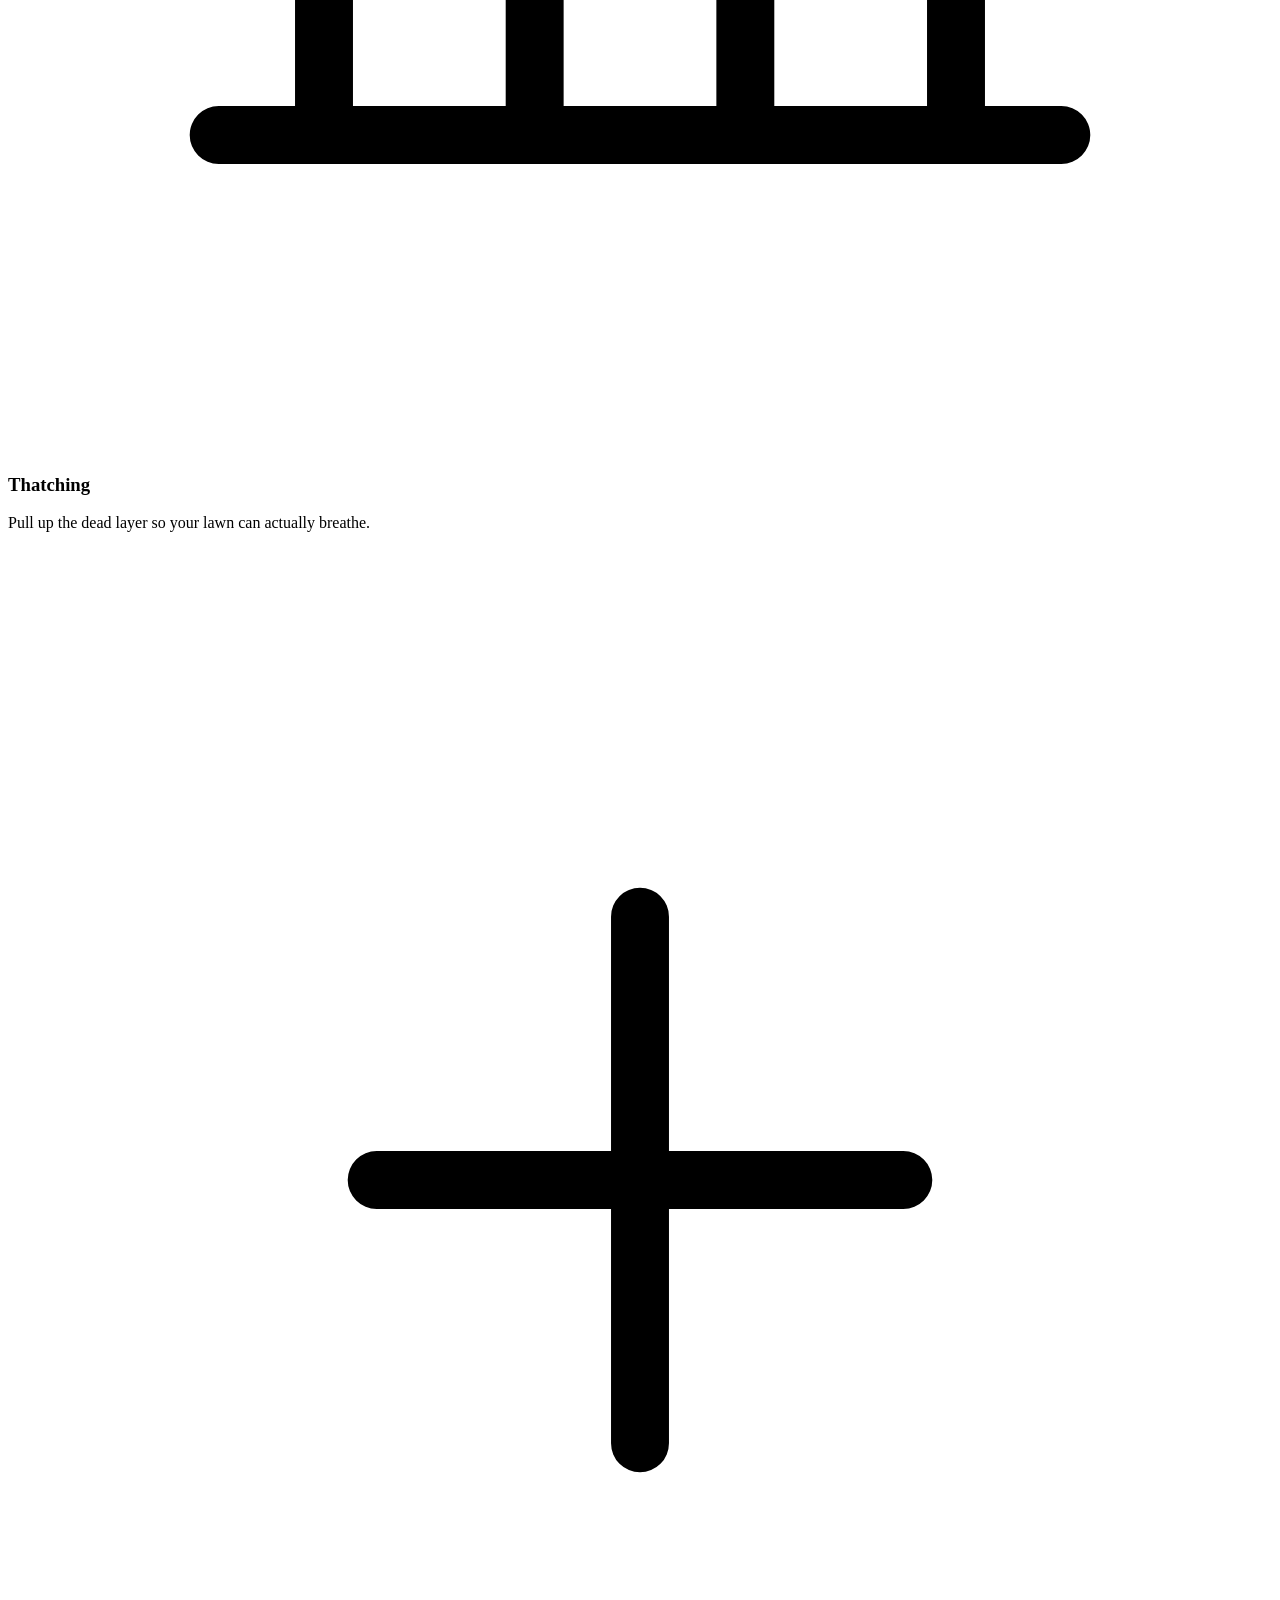
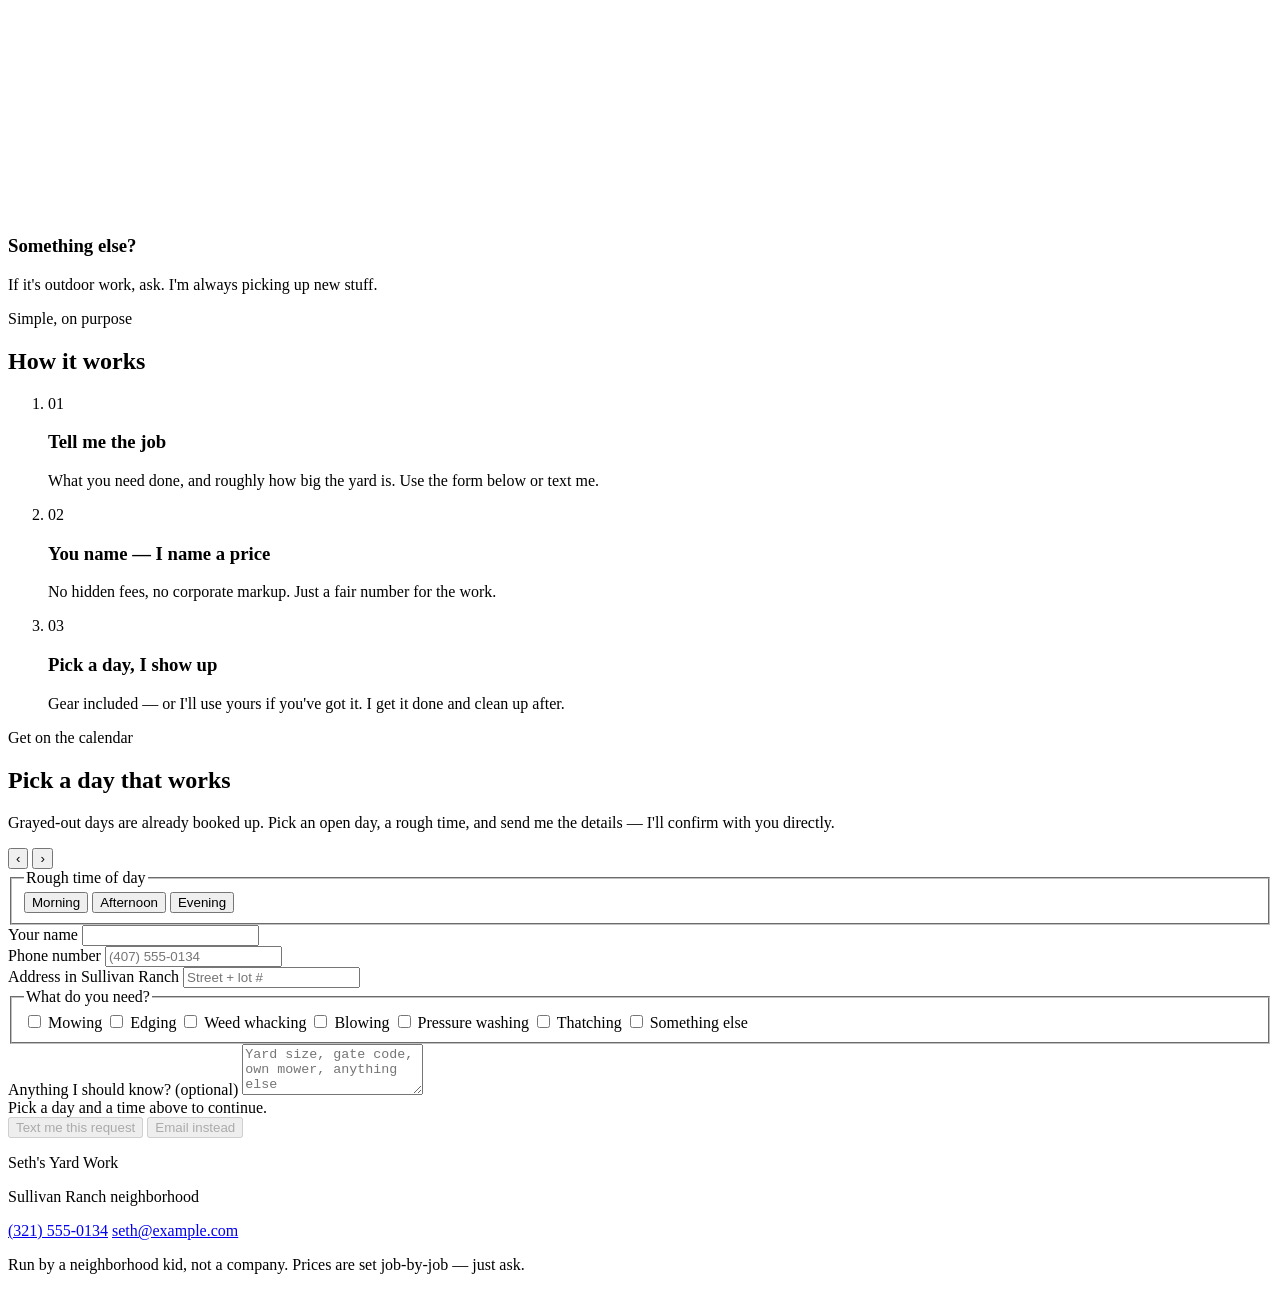
==== commit 3aa5376f: "Add files via upload" ====
--- a/index.html
+++ b/index.html
@@ -1,263 +1,235 @@
 <!DOCTYPE html>
 <html lang="en">
 <head>
-    <meta charset="UTF-8">
-    <meta name="viewport" content="width=device-width, initial-scale=1.0">
-    <title>Seth Soileau // Portfolio</title>
-
-    <link rel="stylesheet" href="style.css">
-    <link rel="stylesheet" href="https://cdnjs.cloudflare.com/ajax/libs/font-awesome/6.4.0/css/all.min.css">
+<meta charset="UTF-8">
+<meta name="viewport" content="width=device-width, initial-scale=1.0">
+<title>Seth's Yard Work — Sullivan Ranch</title>
+<meta name="description" content="Local yard work in Sullivan Ranch. Mowing, edging, weed whacking, blowing, pressure washing, thatching — you name the job, I name a fair price.">
+<link rel="preconnect" href="https://fonts.googleapis.com">
+<link rel="preconnect" href="https://fonts.gstatic.com" crossorigin>
+<link href="https://fonts.googleapis.com/css2?family=Bricolage+Grotesque:opsz,wght@12..96,400..800&family=Inter:wght@400;500;600&family=JetBrains+Mono:wght@400;500;600&display=swap" rel="stylesheet">
+<link rel="stylesheet" href="style.css">
 </head>
 <body>
 
-    <div class="cursor"></div>
-
-    <nav class="glass-nav">
-        <div class="nav-content">
-            <div class="brand">
-                <span class="name">SETH SOILEAU</span>
-                <span class="status-tag">Version 1.0.24</span>
-            </div>
-
-            <div class="nav-controls">
-                <button class="nav-btn active" data-tab="home">Home</button>
-                <button class="nav-btn" data-tab="photography">Photography</button>
-                <button class="nav-btn" data-tab="info">Info</button>
-                <button class="nav-btn" data-tab="engineering">Engineering stuff</button>
-            </div>
-        </div>
-    </nav>
-
-    <main class="viewport">
-
-        <!-- HOME -->
-        <section id="home" class="tab-pane active">
-            <div class="section-header">
-                <h2><i class="fas fa-terminal"></i> Home</h2>
-                <p>welcome to the home page :).</p>
-                <div class="photo-matrix">
-            </div>
-
-            <div class="project-grid">
-                <div class="circuit-card featured">
-                    <div class="card-body">
-                        <div class="status-label">CURRENT_FOCUS</div>
-                        <h3>im making my custom led panel that uses analog rca and looks retro so i can have a cool thing to go with all my audio stuff</h3>
-                        <p>
-                            im just sitting around watching youtube videos of how to build this thing, and im also trying to get better at my photograhy stuff :)
-                        </p>
-                        <div class="badges">
-                            <span>Coding</span>
-                            <span>Photography</span>
-                            <span> Engineering </span>
-                        </div>
-
-                        <p></p>
-                        
-                        <div class="photo-matrix">
-                <div class="photo-cell" data-img="images/PCBFRONT.png">
-                    <img src="images/2026-02-17 PCBFRONT.png" alt="2026-02-17 PCBFRONT.png">
-                    <div class="overlay"><span>Brain PCB</span></div>
-                </div>
-
-                        <div class="photo-matrix">
-                <div class="photo-cell" data-img="images/2026-01-24 PCBBACK.png">
-                    <img src="images/2026-02-17 PCBBACK.png" alt="2026-02-17 PCBBACK.png">
-                    <div class="overlay"><span>Brain PCB</span></div>
-                </div>
-                            
-                    </div>
-                </div>
-            </div>
-        </section>
-
-        <!-- PHOTOGRAPHY -->
-        <section id="photography" class="tab-pane">
-            <div class="section-header">
-                <h2><i class="fas fa-camera-retro"></i> NO_MEMORY style pictures</h2>
-                <p>cool pictures taken with my No_memory style i created.</p>
-            </div>
-
-            <div class="photo-matrix">
-                <div class="photo-cell" data-img="images/P1020835.JPG">
-                    <img src="images/P1020835.JPG" alt="P1020835">
-                    <div class="overlay"><span>VIEW_RAW</span></div>
-                </div>
-
-                <div class="photo-cell" data-img="images/P1020864.JPG">
-                    <img src="images/P1020864.JPG" alt="P1020864">
-                    <div class="overlay"><span>VIEW_RAW</span></div>
-                </div>
-
-                <div class="photo-cell" data-img="images/P1020871.JPG">
-                    <img src="images/P1020871.JPG" alt="P1020871">
-                    <div class="overlay"><span>VIEW_RAW</span></div>
-                </div>
-
-                <div class="photo-cell" data-img="images/P1020903.JPG">
-                    <img src="images/P1020903.JPG" alt="P1020903">
-                    <div class="overlay"><span>VIEW_RAW</span></div>
-                </div>
-
-                <div class="photo-cell" data-img="images/P1020750.JPG">
-                    <img src="images/P1020750.JPG" alt="P1020750">
-                    <div class="overlay"><span>VIEW_RAW</span></div>
-                </div>
-
-                <div class="photo-cell" data-img="images/P1020873.JPG">
-                    <img src="images/P1020873.JPG" alt="P1020873">
-                    <div class="overlay"><span>VIEW_RAW</span></div>
-                </div>
-            </div>
-        </section>
-
-        <!-- INFO -->
-        <section id="info" class="tab-pane">
-            <div class="bio-container">
-                <div class="bio-card">
-                    <h2>I’m Seth.</h2>
-                    <p>
-                        Hi, my name is Seth. I’m 16 and I like taking pictures
-                        and  coming up with things im to broke to build. :I
-                    </p>
-                    <p>
-                       Im working on my Cool analog rca wireless led audio visulizer.
-                    </p>
-
-                    <div class="info-footer">
-                        <a href="mailto:seth.soileau12345@gmail.com" class="contact-trigger">Get in touch</a>
-
-                        <div class="socials">
-                            <a href="https://github.com/OnlyLegendary" target="_blank" aria-label="GitHub">
-                                <i class="fab fa-github"></i>
-                            </a>
-                            <a href="https://www.instagram.com/shadeivex?igsh=MXUzZnV1dDI5YXMwZQ==" aria-label="Instagram">
-                                <i class="fab fa-instagram"></i>
-                            </a>
-                        </div>
-                    </div>
-                </div>
-            </div>
-        </section>
-
-        <!-- ENGINEERING -->
-        <section id="engineering" class="tab-pane">
-            <div class="section-header">
-                <h2><i class="fas fa-microchip"></i> Engineering</h2>
-                <p>All the engineering stuff I do.</p>
-            </div>
-
-            <div class="project-grid">
-                <div class="circuit-card featured">
-                    <div class="card-body">
-                        <div class="status-label">Sadas_offline_ai</div>
-                        <h3>Portable Offline AI device</h3>
-
-                        <p>
-                            My project is just really a time passer and skill upgrader and... hopefully a retirement plan :I
-                        </p>
-
-                        <h4>What this is for...</h4>
-                        <ul>
-                            <li>Privacy, something nobody really has when it comes to ai, im going to try and fix that with my sadas ai. </li>
-                            <li>Some people like privacy some people dont, this is gonna hopefully be for the people who do like privacy (like big buisness people)</li>
-                            <li>I want AI that runs locally and predictably, and thats it for this </li>
-                        </ul>
-
-                        <h4>Challanges for this thing i have to solve</h4>
-                        <ul>
-                            <li>No internet </li>
-                            <li>Limited compute and memory</li>
-                            <li>Low power usage</li>
-                            <li>Portable form factor</li>
-                            <li>Find a way for all the heat to go away because with great power comes great heat ;)</li>
-                        </ul>
-
-                        <h4>What I’ve done so far</h4>
-                        <ul>
-                            <li>Bought the brain for it... a nvidia jetson orion nano super </li>
-                            <li>Build the base of the app</li>
-                            <li>set it up so it works decent</li>
-                            <li>downloaded the free no copyright ai local ai modules </li>
-                        </ul>
-                    </div>
-                </div>
-
-                <div class="circuit-card">
-                    <div class="card-body">
-                        <div class="status-label">BUILD_LOG</div>
-                        <h3>Build Log</h3>
-                            <li>This count is since I started the website not how long ive worked on the project</li>
-                        <div class="log-entry">
-                            <strong>Week 1</strong>
-                            <ul>
-                                <li> This count is since I started the website not how long ive worked on the project <li>
-                                <li>App almost finished,  </li>
-                                <li>just need to connect all the offline ai stuff together on the app</li>
-                                <li>thats all for week 1</li>
-                            </ul>
-                        </div>
-
-                        <div class="log-entry">
-                            <strong>Week 2</strong>
-                            <ul>
-                                <li></li>
-                                <li></li>
-                                <li></li>
-                            </ul>
-                        </div>
-
-                        <p style="opacity:0.6;">log will continue.</p>
-                    </div>
-                </div>
-            </div>
-        </section>
-
-    </main>
-
-    <!-- IMAGE VIEWER -->
-    <div id="viewer" class="viewer">
-        <div class="viewer-content">
-            <img id="full-img" alt="">
-            <p id="img-label" class="img-label"></p>
-        </div>
-    </div>
-
-    <script>
-        // Tab switching
-        document.querySelectorAll('.nav-btn').forEach(btn => {
-            btn.addEventListener('click', () => {
-                const tab = btn.dataset.tab;
-
-                document.querySelectorAll('.tab-pane').forEach(p => p.classList.remove('active'));
-                document.querySelectorAll('.nav-btn').forEach(b => b.classList.remove('active'));
-
-                document.getElementById(tab).classList.add('active');
-                btn.classList.add('active');
-            });
-        });
-
-        // Image viewer
-        document.querySelectorAll('.photo-cell').forEach(cell => {
-            cell.addEventListener('click', () => {
-                const url = cell.dataset.img;
-                document.getElementById('full-img').src = url;
-                document.getElementById('img-label').textContent = url.split('/').pop();
-                document.getElementById('viewer').style.display = 'flex';
-            });
-        });
-
-        document.getElementById('viewer').addEventListener('click', () => {
-            document.getElementById('viewer').style.display = 'none';
-        });
-
-        // Custom cursor (desktop only)
-        const cursor = document.querySelector('.cursor');
-        document.addEventListener('mousemove', e => {
-            cursor.style.left = e.clientX + 'px';
-            cursor.style.top = e.clientY + 'px';
-        });
-    </script>
-
+<div class="stripe-rule" aria-hidden="true"></div>
+
+<header class="site-header">
+  <a class="brand" href="#top">
+    <span class="brand-mark" aria-hidden="true"></span>
+    Seth's Yard Work
+  </a>
+  <nav class="site-nav" aria-label="Primary">
+    <a href="#services">Services</a>
+    <a href="#how">How it works</a>
+    <a href="#schedule">Schedule</a>
+    <a href="#contact">Contact</a>
+  </nav>
+  <a class="btn btn-small btn-gold" href="#schedule">Book a day</a>
+</header>
+
+<main id="top">
+
+  <!-- HERO -->
+  <section class="hero">
+    <div class="hero-inner">
+      <span class="badge">📍 Serving Sullivan Ranch</span>
+      <h1>Yard work, done right,<br>right down the street.</h1>
+      <p class="hero-sub">Mowing, edging, weed whacking, blowing, pressure washing, thatching — and if you need something else, just ask. I bring the gear, or use yours. Tell me the job, I'll give you a fair price.</p>
+      <div class="hero-actions">
+        <a href="#schedule" class="btn btn-gold">Pick a day</a>
+        <a href="#services" class="btn btn-outline">See what I do</a>
+      </div>
+    </div>
+    <div class="hero-stripes" aria-hidden="true"></div>
+  </section>
+
+  <!-- ABOUT / TRUST STRIP -->
+  <section class="about-strip">
+    <p><strong>Hi, I'm Seth.</strong> I live right here in Sullivan Ranch and take care of yards around the neighborhood — mine included. No van, no crew, no markup for a company logo. Just a neighbor with a mower who shows up on time and does it right.</p>
+  </section>
+
+  <!-- SERVICES -->
+  <section id="services" class="services">
+    <div class="section-head">
+      <span class="eyebrow">What I do</span>
+      <h2>Services</h2>
+    </div>
+    <div class="service-grid">
+
+      <div class="service-card">
+        <div class="service-icon" aria-hidden="true">
+          <svg viewBox="0 0 48 48" fill="none" stroke="currentColor" stroke-width="2.2" stroke-linecap="round" stroke-linejoin="round"><rect x="8" y="20" width="26" height="12" rx="2"/><circle cx="14" cy="36" r="4"/><circle cx="30" cy="36" r="4"/><path d="M34 24h6l2 6"/><path d="M8 20l6-10h8l4 10"/></svg>
+        </div>
+        <h3>Mowing</h3>
+        <p>Regular cuts or one-time. I can bring my mower, or use yours if you'd rather.</p>
+      </div>
+
+      <div class="service-card">
+        <div class="service-icon" aria-hidden="true">
+          <svg viewBox="0 0 48 48" fill="none" stroke="currentColor" stroke-width="2.2" stroke-linecap="round" stroke-linejoin="round"><path d="M10 38L34 14"/><path d="M28 8l8 8-4 4-8-8z"/><path d="M8 40l4-8 4 4z"/></svg>
+        </div>
+        <h3>Edging</h3>
+        <p>Clean, crisp lines along walkways, driveways, and beds.</p>
+      </div>
+
+      <div class="service-card">
+        <div class="service-icon" aria-hidden="true">
+          <svg viewBox="0 0 48 48" fill="none" stroke="currentColor" stroke-width="2.2" stroke-linecap="round" stroke-linejoin="round"><path d="M20 40V16a4 4 0 018 0v6"/><path d="M20 22h8"/><circle cx="24" cy="10" r="4"/><path d="M14 40h20"/></svg>
+        </div>
+        <h3>Weed whacking</h3>
+        <p>Fence lines, around trees, tight spots the mower can't reach.</p>
+      </div>
+
+      <div class="service-card">
+        <div class="service-icon" aria-hidden="true">
+          <svg viewBox="0 0 48 48" fill="none" stroke="currentColor" stroke-width="2.2" stroke-linecap="round" stroke-linejoin="round"><path d="M8 34c6-4 10-4 14 0s10 4 16-2"/><path d="M30 16l10 6-10 6"/></svg>
+        </div>
+        <h3>Blowing</h3>
+        <p>Clippings and leaves cleared off driveways, patios, and porches.</p>
+      </div>
+
+      <div class="service-card">
+        <div class="service-icon" aria-hidden="true">
+          <svg viewBox="0 0 48 48" fill="none" stroke="currentColor" stroke-width="2.2" stroke-linecap="round" stroke-linejoin="round"><path d="M12 40V14a2 2 0 012-2h8v28"/><path d="M22 20h8l6 6"/><path d="M18 40h20"/></svg>
+        </div>
+        <h3>Pressure washing</h3>
+        <p>Driveways, walkways, patios, and siding — back to looking new.</p>
+      </div>
+
+      <div class="service-card">
+        <div class="service-icon" aria-hidden="true">
+          <svg viewBox="0 0 48 48" fill="none" stroke="currentColor" stroke-width="2.2" stroke-linecap="round" stroke-linejoin="round"><path d="M8 20h32M8 28h32M8 36h32"/><path d="M12 20v16M20 20v16M28 20v16M36 20v16"/></svg>
+        </div>
+        <h3>Thatching</h3>
+        <p>Pull up the dead layer so your lawn can actually breathe.</p>
+      </div>
+
+      <div class="service-card service-card-more">
+        <div class="service-icon" aria-hidden="true">
+          <svg viewBox="0 0 48 48" fill="none" stroke="currentColor" stroke-width="2.2" stroke-linecap="round" stroke-linejoin="round"><path d="M24 14v20M14 24h20"/></svg>
+        </div>
+        <h3>Something else?</h3>
+        <p>If it's outdoor work, ask. I'm always picking up new stuff.</p>
+      </div>
+
+    </div>
+  </section>
+
+  <div class="stripe-rule" aria-hidden="true"></div>
+
+  <!-- HOW IT WORKS -->
+  <section id="how" class="how">
+    <div class="section-head">
+      <span class="eyebrow">Simple, on purpose</span>
+      <h2>How it works</h2>
+    </div>
+    <ol class="steps">
+      <li>
+        <span class="step-num">01</span>
+        <h3>Tell me the job</h3>
+        <p>What you need done, and roughly how big the yard is. Use the form below or text me.</p>
+      </li>
+      <li>
+        <span class="step-num">02</span>
+        <h3>You name — I name a price</h3>
+        <p>No hidden fees, no corporate markup. Just a fair number for the work.</p>
+      </li>
+      <li>
+        <span class="step-num">03</span>
+        <h3>Pick a day, I show up</h3>
+        <p>Gear included — or I'll use yours if you've got it. I get it done and clean up after.</p>
+      </li>
+    </ol>
+  </section>
+
+  <!-- SCHEDULE -->
+  <section id="schedule" class="schedule">
+    <div class="section-head section-head-light">
+      <span class="eyebrow">Get on the calendar</span>
+      <h2>Pick a day that works</h2>
+      <p class="section-sub">Grayed-out days are already booked up. Pick an open day, a rough time, and send me the details — I'll confirm with you directly.</p>
+    </div>
+
+    <div class="schedule-panel">
+      <div class="calendar-wrap">
+        <div class="calendar-nav">
+          <button type="button" id="prevWeek" class="cal-nav-btn" aria-label="Previous days">‹</button>
+          <span id="calendarRange" class="calendar-range"></span>
+          <button type="button" id="nextWeek" class="cal-nav-btn" aria-label="Next days">›</button>
+        </div>
+        <div id="calendarGrid" class="calendar-grid" role="group" aria-label="Choose a date"></div>
+
+        <fieldset class="time-choice">
+          <legend>Rough time of day</legend>
+          <div class="time-options" id="timeOptions">
+            <button type="button" class="time-btn" data-time="Morning (8–11am)">Morning</button>
+            <button type="button" class="time-btn" data-time="Afternoon (12–3pm)">Afternoon</button>
+            <button type="button" class="time-btn" data-time="Evening (4–6pm)">Evening</button>
+          </div>
+        </fieldset>
+      </div>
+
+      <form id="bookingForm" class="booking-form">
+        <div class="field">
+          <label for="name">Your name</label>
+          <input type="text" id="name" name="name" required autocomplete="name">
+        </div>
+        <div class="field">
+          <label for="phone">Phone number</label>
+          <input type="tel" id="phone" name="phone" required autocomplete="tel" placeholder="(407) 555-0134">
+        </div>
+        <div class="field">
+          <label for="address">Address in Sullivan Ranch</label>
+          <input type="text" id="address" name="address" required autocomplete="street-address" placeholder="Street + lot #">
+        </div>
+        <fieldset class="service-check">
+          <legend>What do you need?</legend>
+          <div class="check-grid">
+            <label><input type="checkbox" name="service" value="Mowing"> Mowing</label>
+            <label><input type="checkbox" name="service" value="Edging"> Edging</label>
+            <label><input type="checkbox" name="service" value="Weed whacking"> Weed whacking</label>
+            <label><input type="checkbox" name="service" value="Blowing"> Blowing</label>
+            <label><input type="checkbox" name="service" value="Pressure washing"> Pressure washing</label>
+            <label><input type="checkbox" name="service" value="Thatching"> Thatching</label>
+            <label><input type="checkbox" name="service" value="Something else"> Something else</label>
+          </div>
+        </fieldset>
+        <div class="field">
+          <label for="notes">Anything I should know? <span class="optional">(optional)</span></label>
+          <textarea id="notes" name="notes" rows="3" placeholder="Yard size, gate code, own mower, anything else"></textarea>
+        </div>
+
+        <div class="selection-summary" id="selectionSummary" aria-live="polite">Pick a day and a time above to continue.</div>
+
+        <button type="submit" class="btn btn-gold btn-full" id="sendRequestBtn" disabled>Text me this request</button>
+        <button type="button" class="btn btn-outline btn-full" id="emailInsteadBtn" disabled>Email instead</button>
+      </form>
+    </div>
+  </section>
+
+  <div class="stripe-rule" aria-hidden="true"></div>
+
+  <!-- CONTACT / FOOTER -->
+  <footer id="contact" class="site-footer">
+    <div class="footer-inner">
+      <div class="footer-brand">
+        <span class="brand-mark" aria-hidden="true"></span>
+        <div>
+          <p class="footer-title">Seth's Yard Work</p>
+          <p class="footer-sub">Sullivan Ranch neighborhood</p>
+        </div>
+      </div>
+      <div class="footer-contact">
+        <a href="tel:+13215550134" id="footerPhone">(321) 555-0134</a>
+        <a href="mailto:seth@example.com" id="footerEmail">seth@example.com</a>
+      </div>
+    </div>
+    <p class="footer-note">Run by a neighborhood kid, not a company. Prices are set job-by-job — just ask.</p>
+  </footer>
+
+</main>
+
+<script src="script.js"></script>
 </body>
 </html>
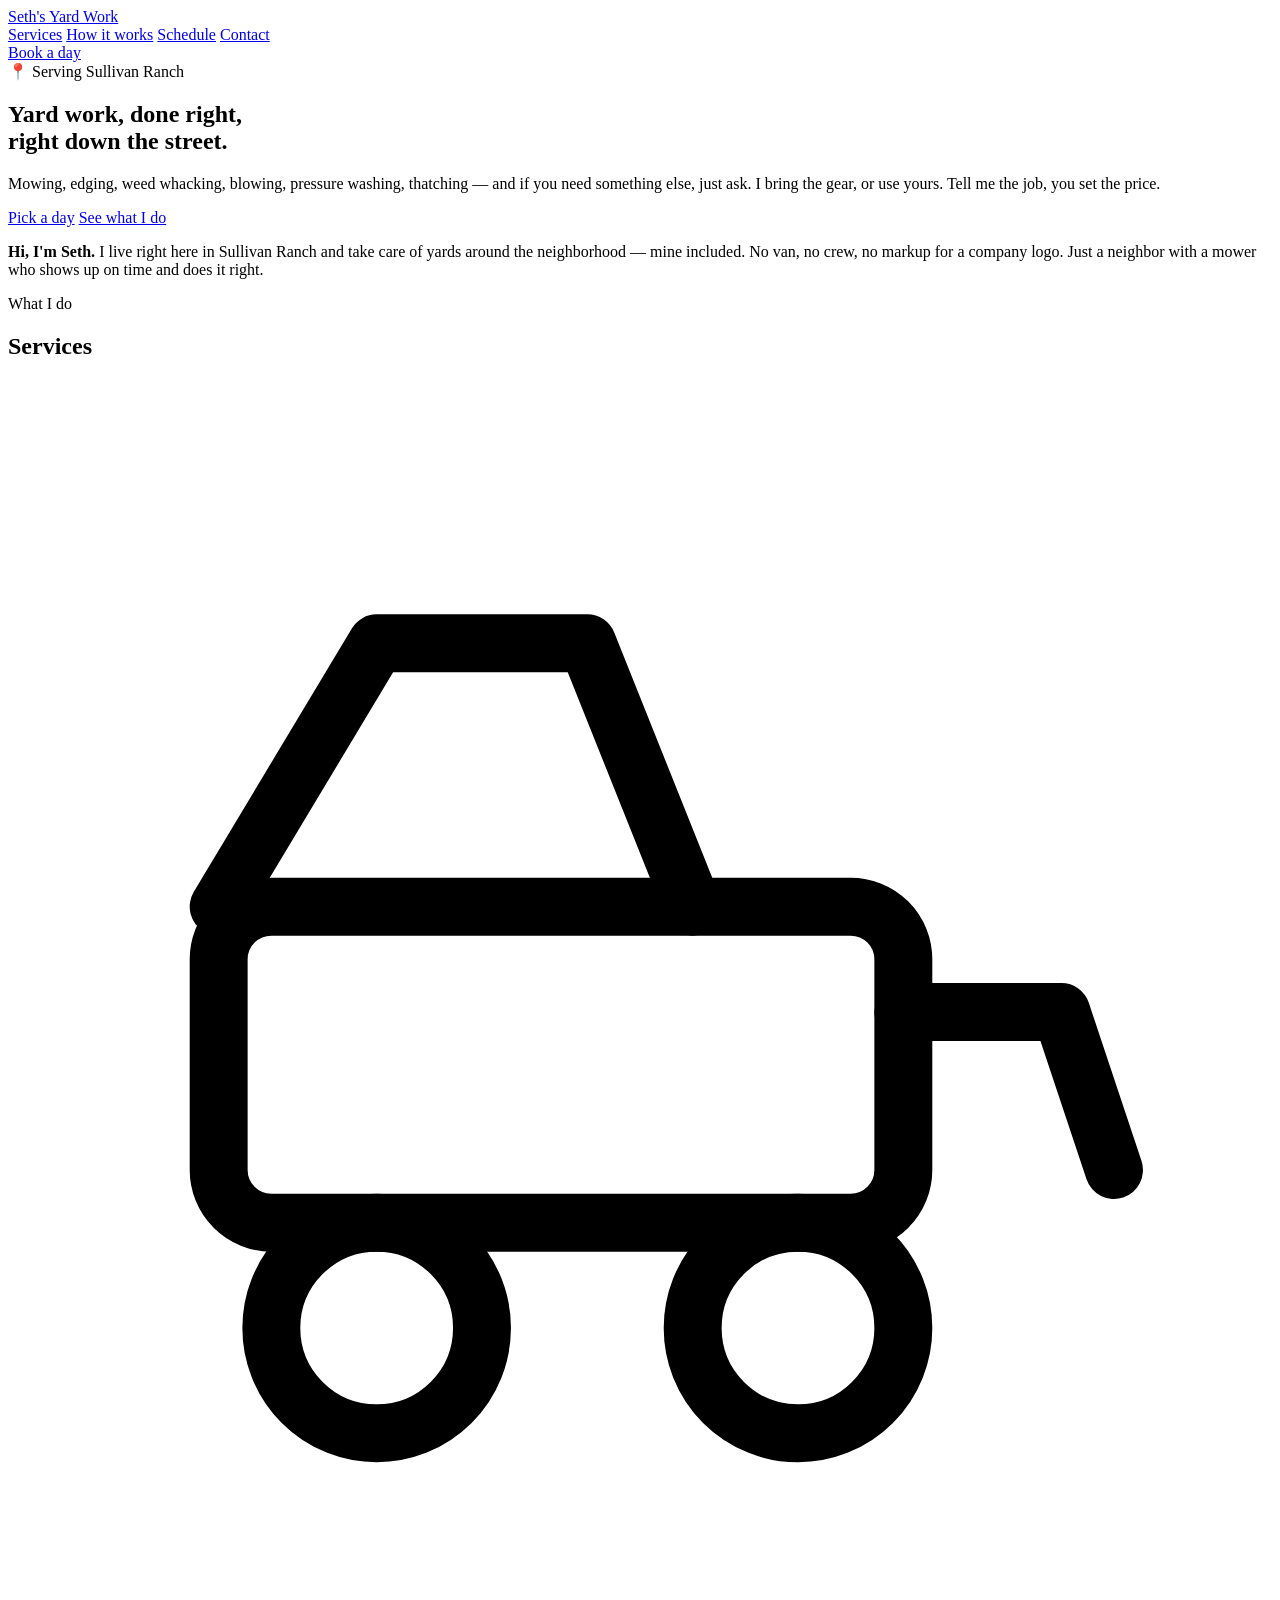
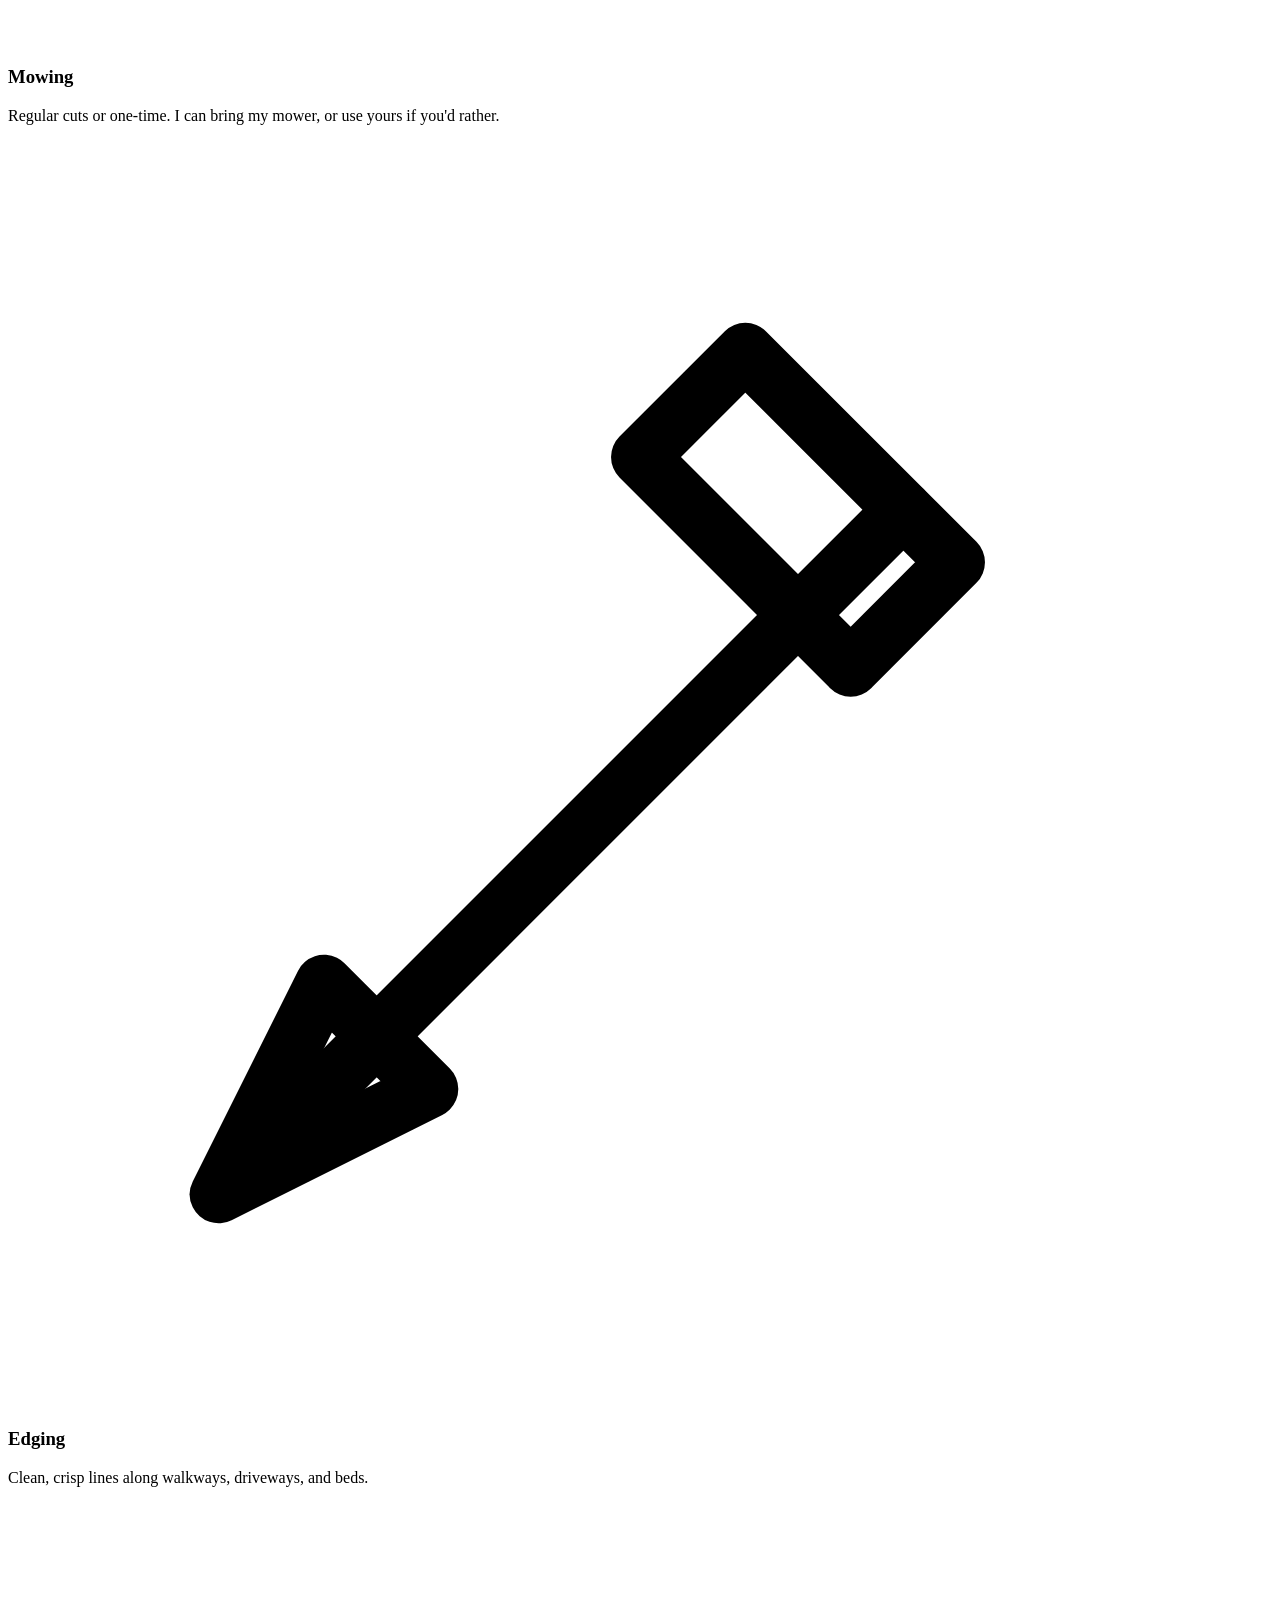
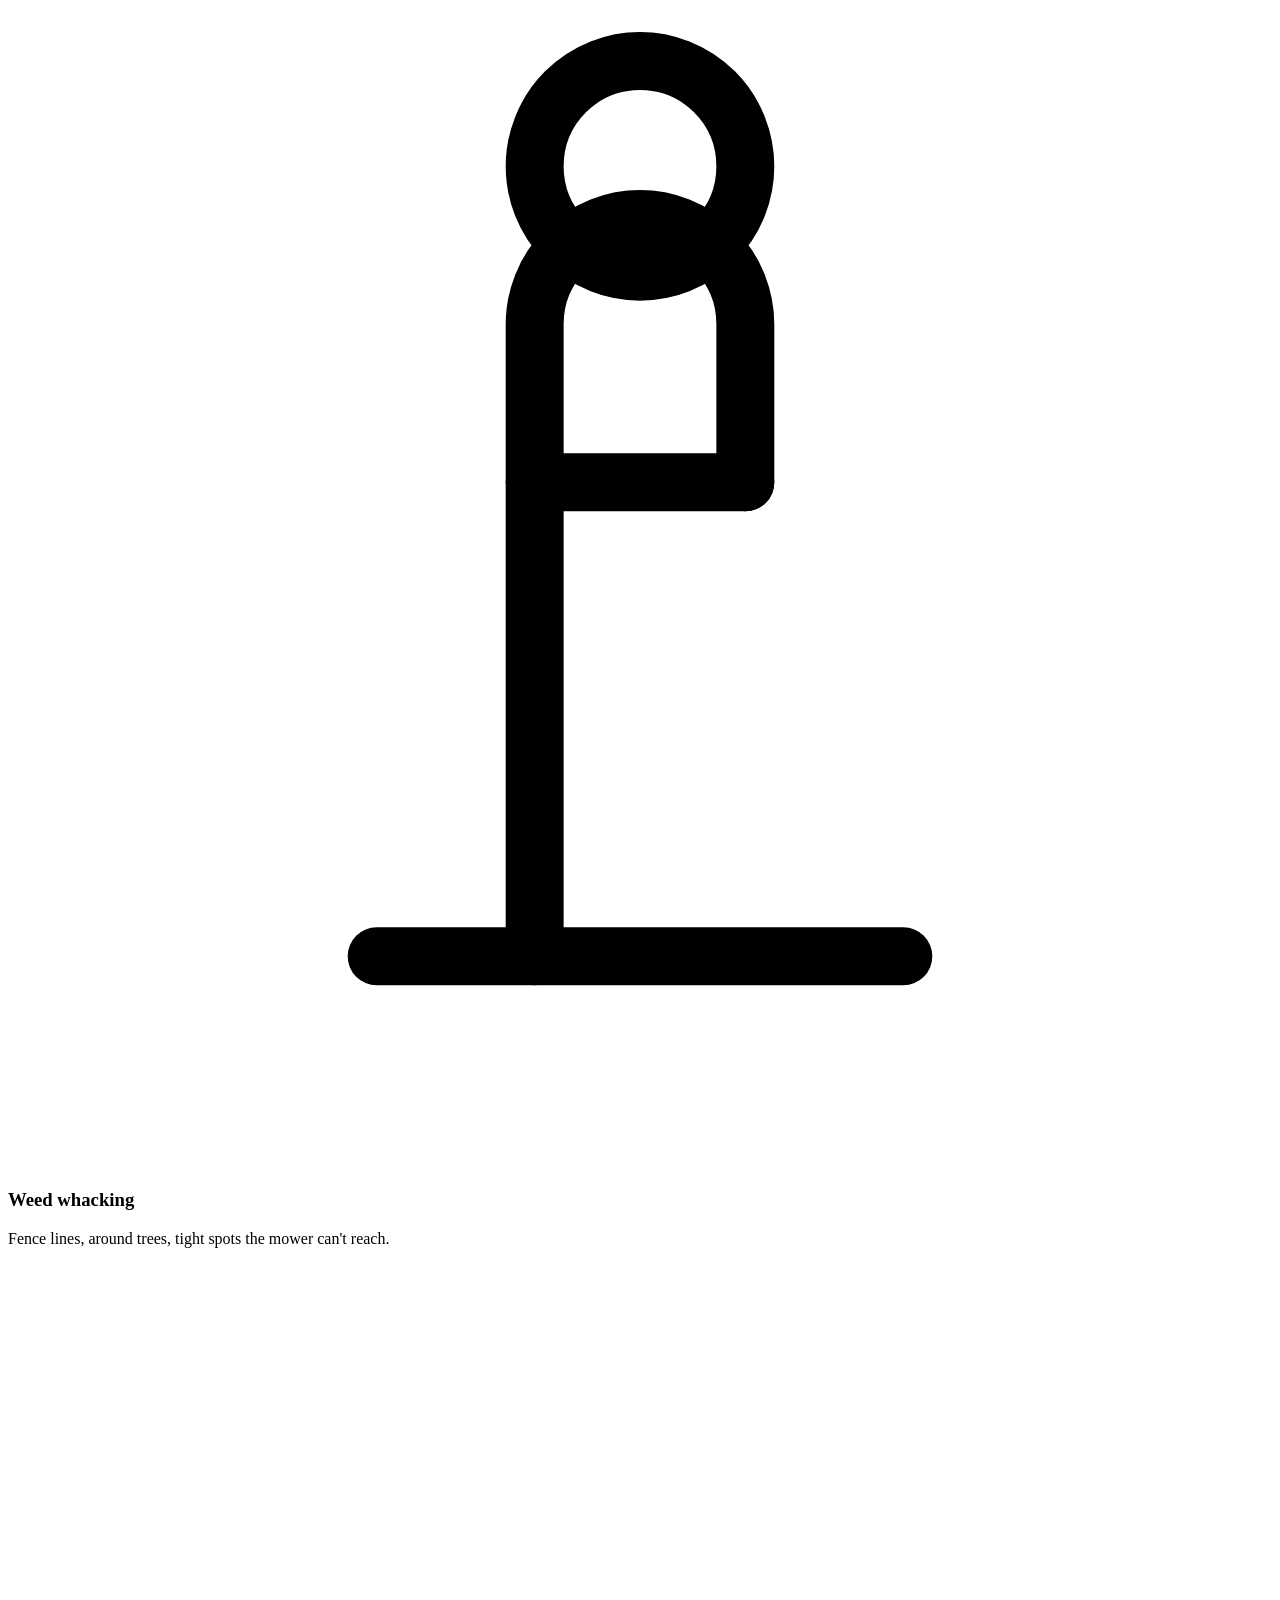
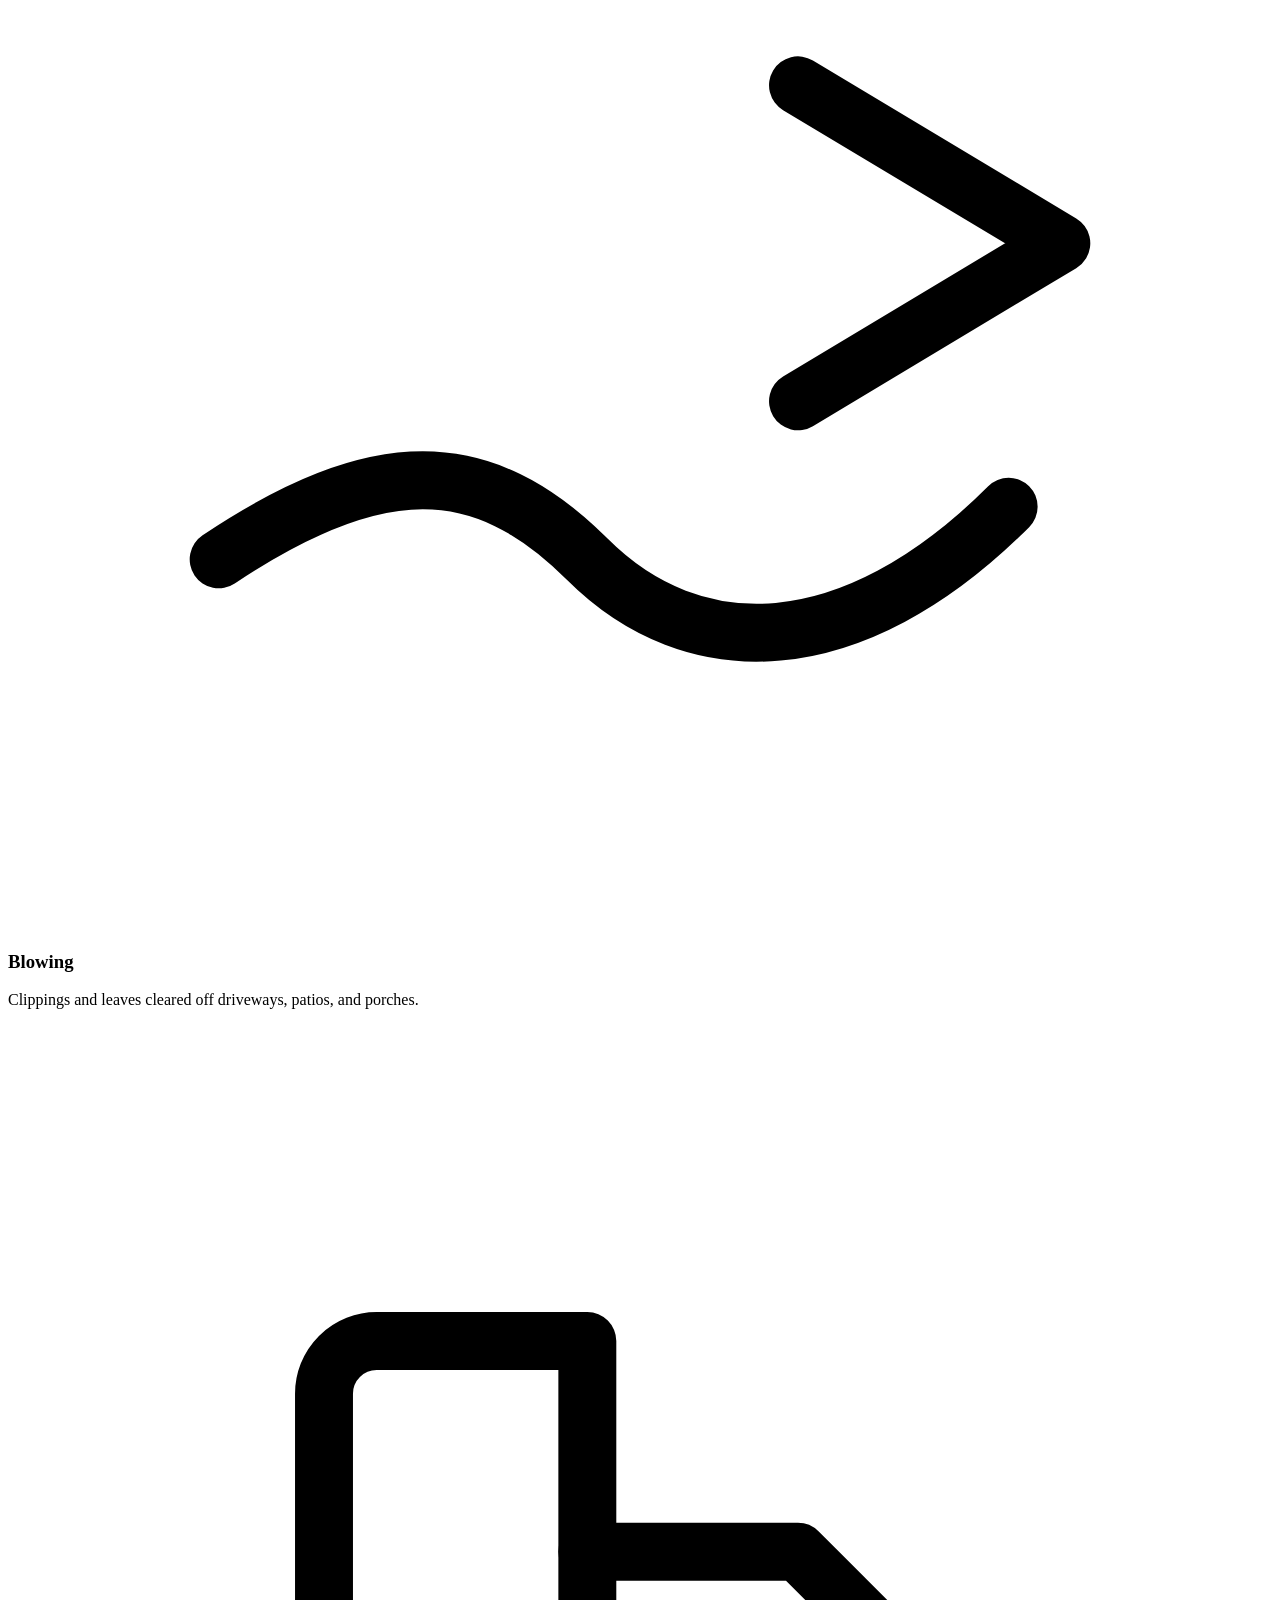
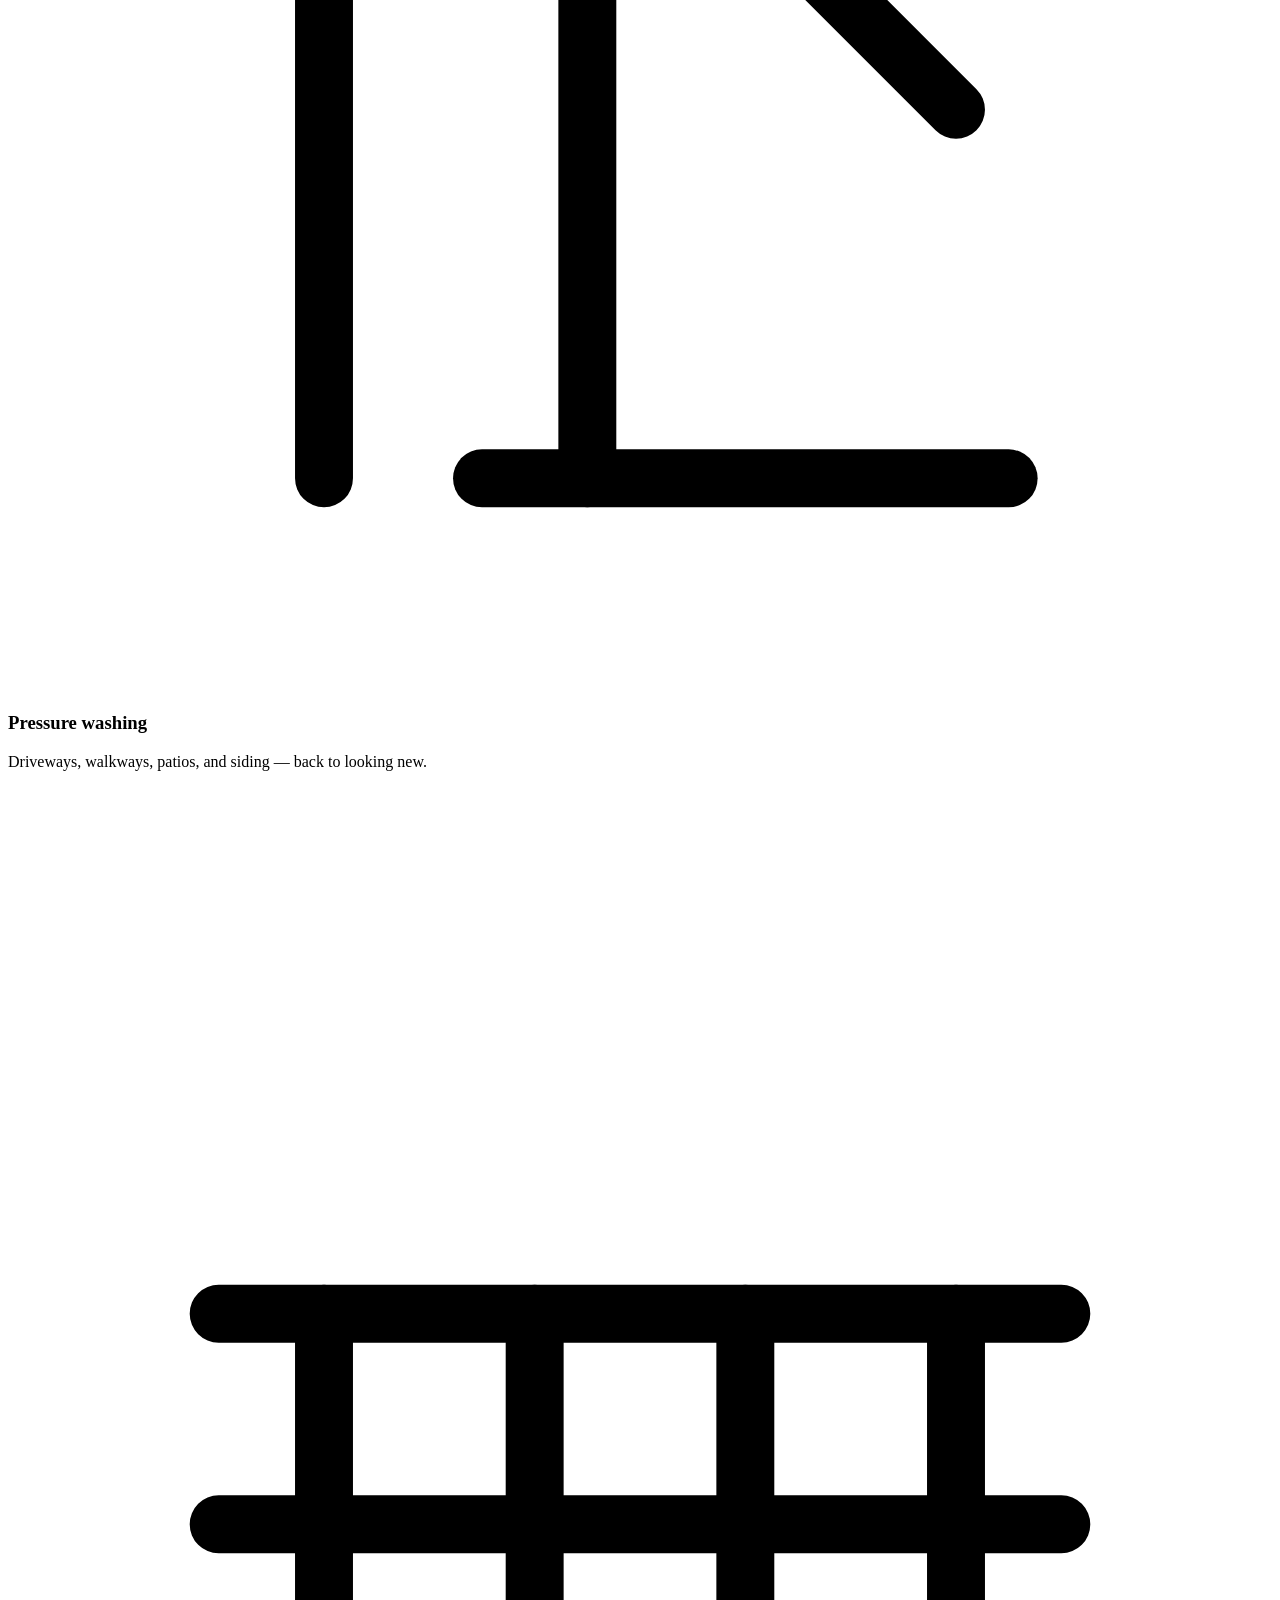
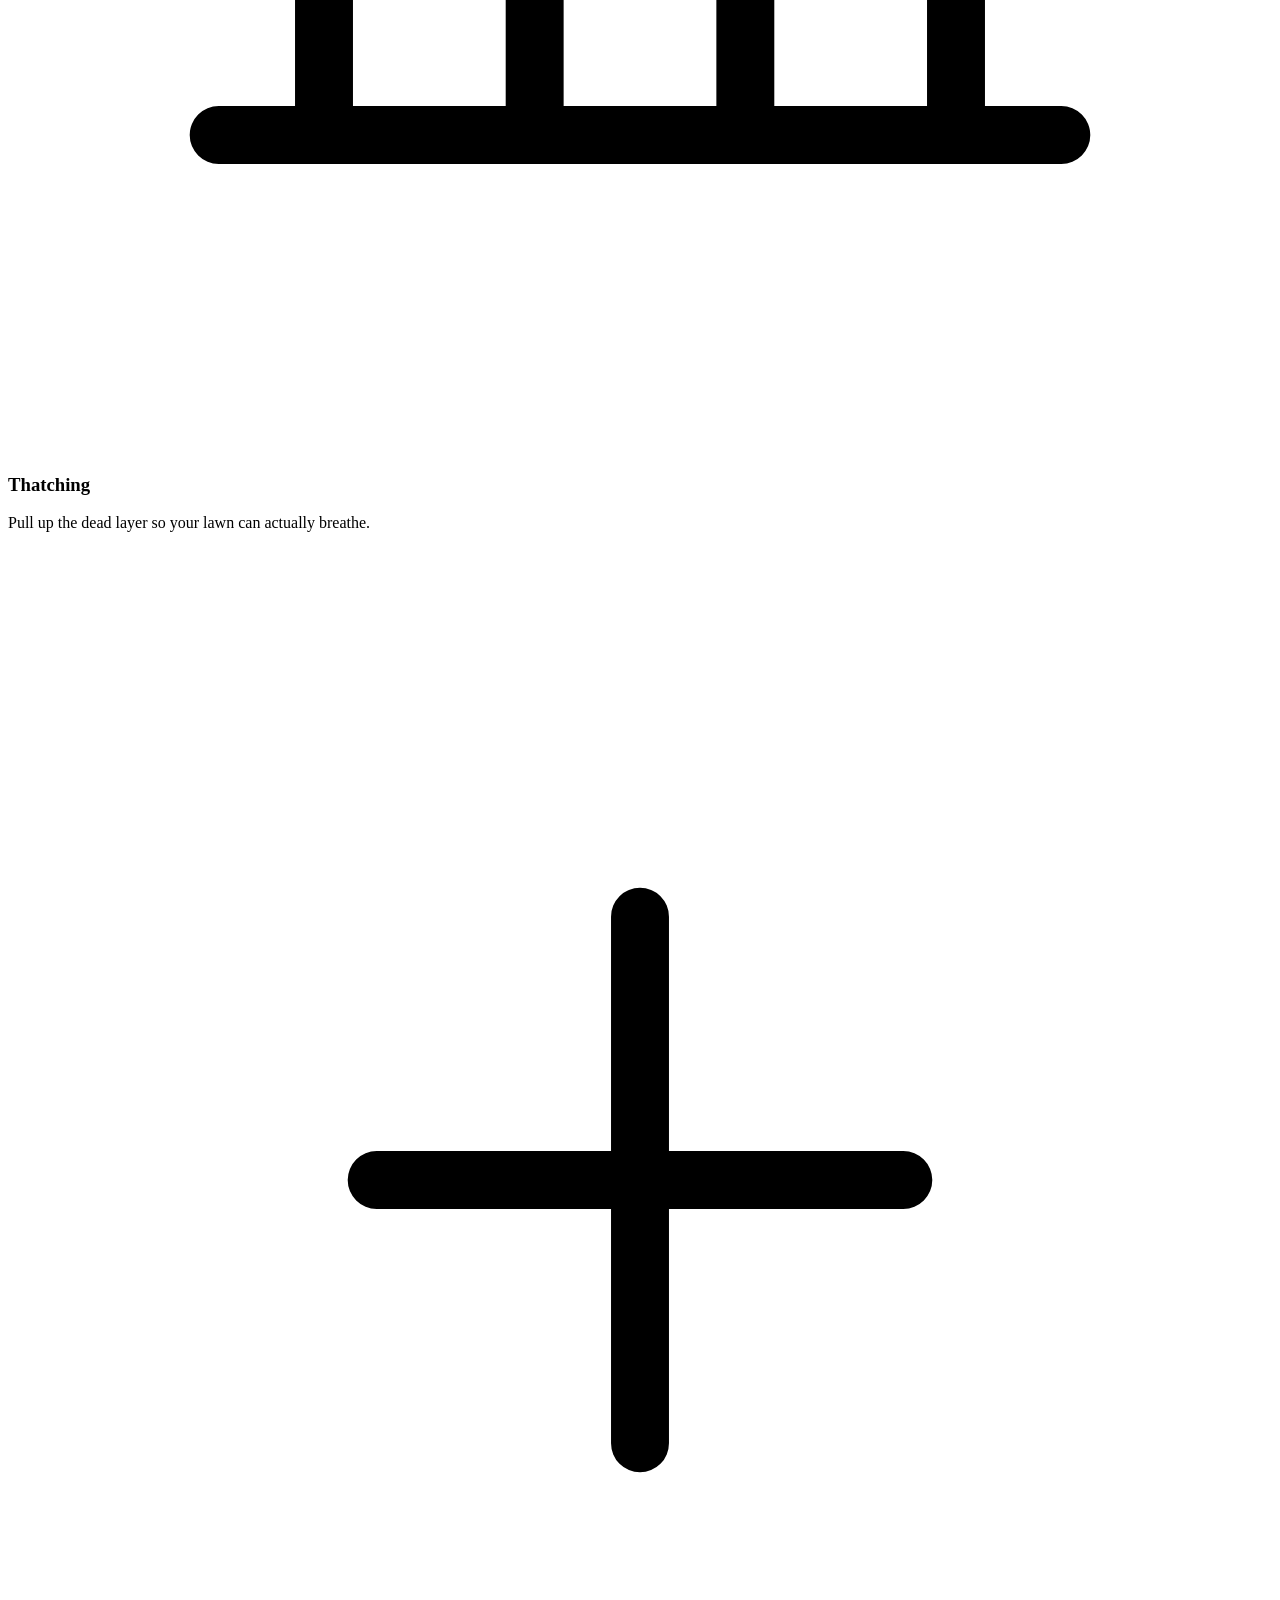
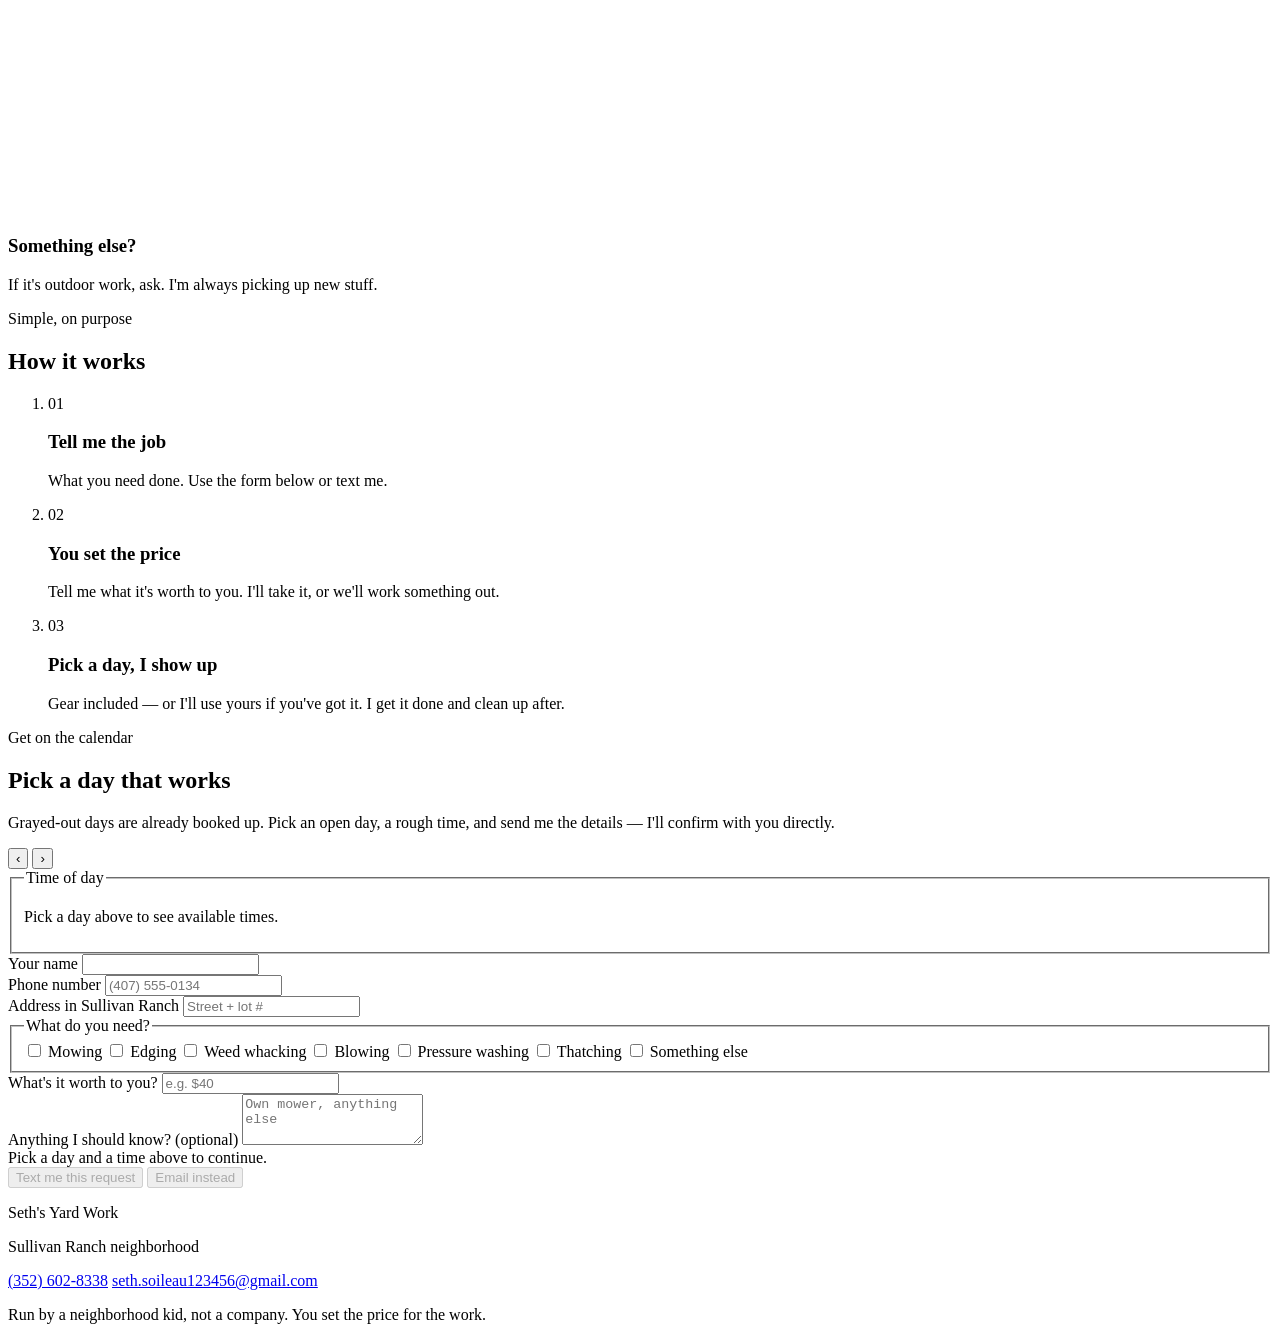
==== commit 1cb033a1: "Add files via upload" ====
--- a/index.html
+++ b/index.html
@@ -35,7 +35,7 @@
     <div class="hero-inner">
       <span class="badge">📍 Serving Sullivan Ranch</span>
       <h1>Yard work, done right,<br>right down the street.</h1>
-      <p class="hero-sub">Mowing, edging, weed whacking, blowing, pressure washing, thatching — and if you need something else, just ask. I bring the gear, or use yours. Tell me the job, I'll give you a fair price.</p>
+      <p class="hero-sub">Mowing, edging, weed whacking, blowing, pressure washing, thatching — and if you need something else, just ask. I bring the gear, or use yours. Tell me the job, you set the price.</p>
       <div class="hero-actions">
         <a href="#schedule" class="btn btn-gold">Pick a day</a>
         <a href="#services" class="btn btn-outline">See what I do</a>
@@ -128,12 +128,12 @@
       <li>
         <span class="step-num">01</span>
         <h3>Tell me the job</h3>
-        <p>What you need done, and roughly how big the yard is. Use the form below or text me.</p>
+        <p>What you need done. Use the form below or text me.</p>
       </li>
       <li>
         <span class="step-num">02</span>
-        <h3>You name — I name a price</h3>
-        <p>No hidden fees, no corporate markup. Just a fair number for the work.</p>
+        <h3>You set the price</h3>
+        <p>Tell me what it's worth to you. I'll take it, or we'll work something out.</p>
       </li>
       <li>
         <span class="step-num">03</span>
@@ -161,11 +161,9 @@
         <div id="calendarGrid" class="calendar-grid" role="group" aria-label="Choose a date"></div>
 
         <fieldset class="time-choice">
-          <legend>Rough time of day</legend>
+          <legend id="timeLegend">Time of day</legend>
           <div class="time-options" id="timeOptions">
-            <button type="button" class="time-btn" data-time="Morning (8–11am)">Morning</button>
-            <button type="button" class="time-btn" data-time="Afternoon (12–3pm)">Afternoon</button>
-            <button type="button" class="time-btn" data-time="Evening (4–6pm)">Evening</button>
+            <p class="time-hint">Pick a day above to see available times.</p>
           </div>
         </fieldset>
       </div>
@@ -196,8 +194,12 @@
           </div>
         </fieldset>
         <div class="field">
+          <label for="priceOffer">What's it worth to you?</label>
+          <input type="text" id="priceOffer" name="priceOffer" placeholder="e.g. $40" required>
+        </div>
+        <div class="field">
           <label for="notes">Anything I should know? <span class="optional">(optional)</span></label>
-          <textarea id="notes" name="notes" rows="3" placeholder="Yard size, gate code, own mower, anything else"></textarea>
+          <textarea id="notes" name="notes" rows="3" placeholder="Own mower, anything else"></textarea>
         </div>
 
         <div class="selection-summary" id="selectionSummary" aria-live="polite">Pick a day and a time above to continue.</div>
@@ -221,11 +223,11 @@
         </div>
       </div>
       <div class="footer-contact">
-        <a href="tel:+13215550134" id="footerPhone">(321) 555-0134</a>
-        <a href="mailto:seth@example.com" id="footerEmail">seth@example.com</a>
-      </div>
-    </div>
-    <p class="footer-note">Run by a neighborhood kid, not a company. Prices are set job-by-job — just ask.</p>
+        <a href="tel:+13526028338" id="footerPhone">(352) 602-8338</a>
+        <a href="mailto:seth.soileau123456@gmail.com" id="footerEmail">seth.soileau123456@gmail.com</a>
+      </div>
+    </div>
+    <p class="footer-note">Run by a neighborhood kid, not a company. You set the price for the work.</p>
   </footer>
 
 </main>
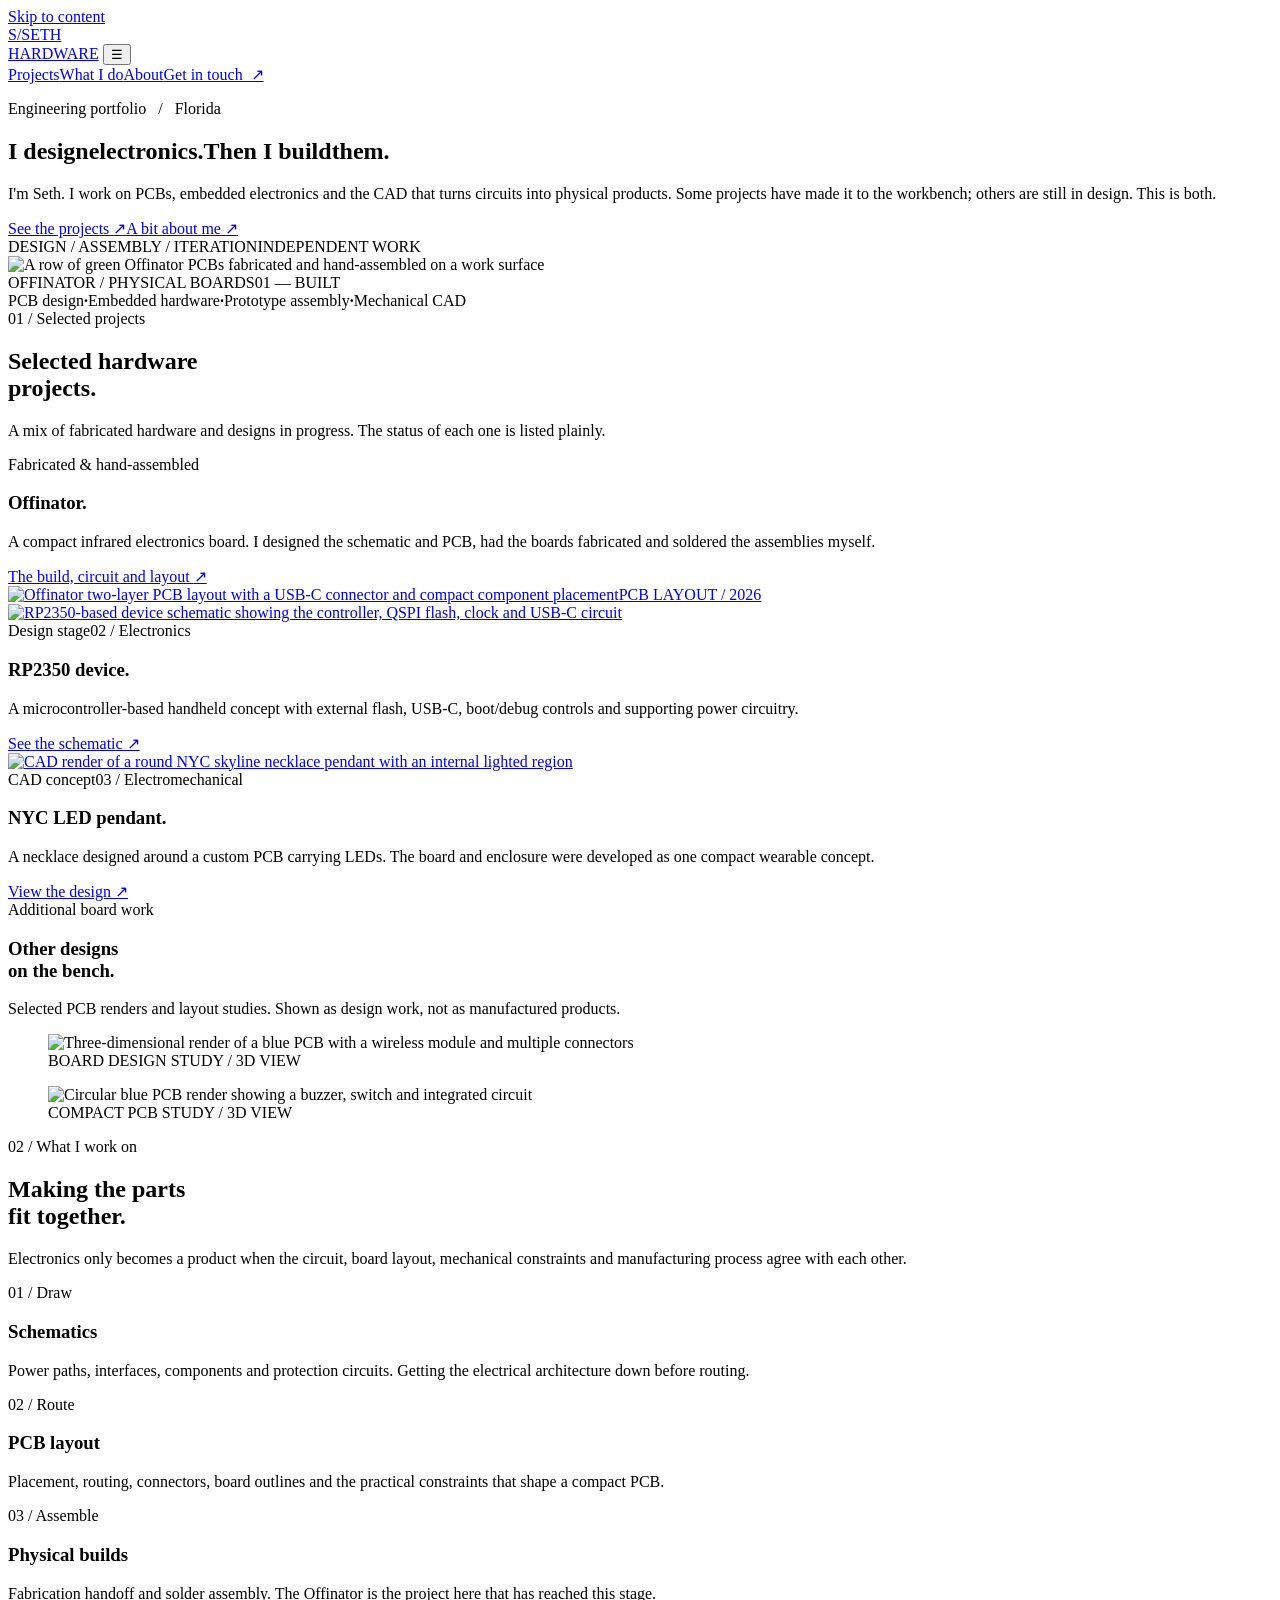
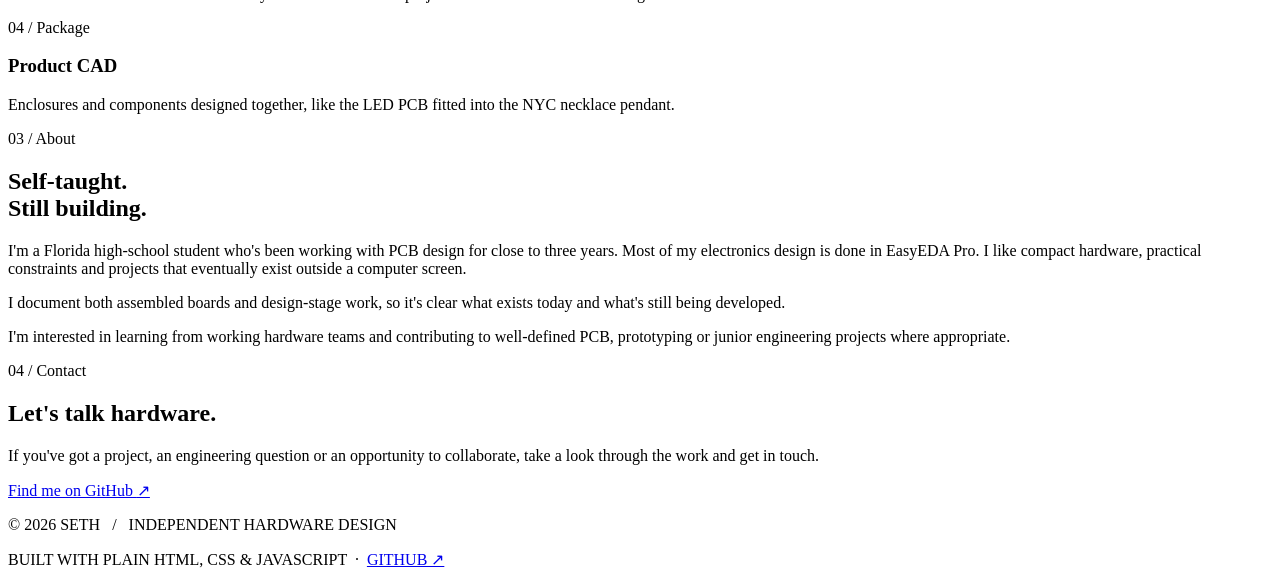
==== commit 202c8015: "Add files via upload" ====
--- a/index.html
+++ b/index.html
@@ -1,237 +1,38 @@
-<!DOCTYPE html>
-<html lang="en">
-<head>
-<meta charset="UTF-8">
-<meta name="viewport" content="width=device-width, initial-scale=1.0">
-<title>Seth's Yard Work — Sullivan Ranch</title>
-<meta name="description" content="Local yard work in Sullivan Ranch. Mowing, edging, weed whacking, blowing, pressure washing, thatching — you name the job, I name a fair price.">
-<link rel="preconnect" href="https://fonts.googleapis.com">
-<link rel="preconnect" href="https://fonts.gstatic.com" crossorigin>
-<link href="https://fonts.googleapis.com/css2?family=Bricolage+Grotesque:opsz,wght@12..96,400..800&family=Inter:wght@400;500;600&family=JetBrains+Mono:wght@400;500;600&display=swap" rel="stylesheet">
-<link rel="stylesheet" href="style.css">
-</head>
-<body>
-
-<div class="stripe-rule" aria-hidden="true"></div>
-
-<header class="site-header">
-  <a class="brand" href="#top">
-    <span class="brand-mark" aria-hidden="true"></span>
-    Seth's Yard Work
-  </a>
-  <nav class="site-nav" aria-label="Primary">
-    <a href="#services">Services</a>
-    <a href="#how">How it works</a>
-    <a href="#schedule">Schedule</a>
-    <a href="#contact">Contact</a>
-  </nav>
-  <a class="btn btn-small btn-gold" href="#schedule">Book a day</a>
-</header>
-
-<main id="top">
-
-  <!-- HERO -->
-  <section class="hero">
-    <div class="hero-inner">
-      <span class="badge">📍 Serving Sullivan Ranch</span>
-      <h1>Yard work, done right,<br>right down the street.</h1>
-      <p class="hero-sub">Mowing, edging, weed whacking, blowing, pressure washing, thatching — and if you need something else, just ask. I bring the gear, or use yours. Tell me the job, you set the price.</p>
-      <div class="hero-actions">
-        <a href="#schedule" class="btn btn-gold">Pick a day</a>
-        <a href="#services" class="btn btn-outline">See what I do</a>
-      </div>
-    </div>
-    <div class="hero-stripes" aria-hidden="true"></div>
-  </section>
-
-  <!-- ABOUT / TRUST STRIP -->
-  <section class="about-strip">
-    <p><strong>Hi, I'm Seth.</strong> I live right here in Sullivan Ranch and take care of yards around the neighborhood — mine included. No van, no crew, no markup for a company logo. Just a neighbor with a mower who shows up on time and does it right.</p>
-  </section>
-
-  <!-- SERVICES -->
-  <section id="services" class="services">
-    <div class="section-head">
-      <span class="eyebrow">What I do</span>
-      <h2>Services</h2>
-    </div>
-    <div class="service-grid">
-
-      <div class="service-card">
-        <div class="service-icon" aria-hidden="true">
-          <svg viewBox="0 0 48 48" fill="none" stroke="currentColor" stroke-width="2.2" stroke-linecap="round" stroke-linejoin="round"><rect x="8" y="20" width="26" height="12" rx="2"/><circle cx="14" cy="36" r="4"/><circle cx="30" cy="36" r="4"/><path d="M34 24h6l2 6"/><path d="M8 20l6-10h8l4 10"/></svg>
-        </div>
-        <h3>Mowing</h3>
-        <p>Regular cuts or one-time. I can bring my mower, or use yours if you'd rather.</p>
-      </div>
-
-      <div class="service-card">
-        <div class="service-icon" aria-hidden="true">
-          <svg viewBox="0 0 48 48" fill="none" stroke="currentColor" stroke-width="2.2" stroke-linecap="round" stroke-linejoin="round"><path d="M10 38L34 14"/><path d="M28 8l8 8-4 4-8-8z"/><path d="M8 40l4-8 4 4z"/></svg>
-        </div>
-        <h3>Edging</h3>
-        <p>Clean, crisp lines along walkways, driveways, and beds.</p>
-      </div>
-
-      <div class="service-card">
-        <div class="service-icon" aria-hidden="true">
-          <svg viewBox="0 0 48 48" fill="none" stroke="currentColor" stroke-width="2.2" stroke-linecap="round" stroke-linejoin="round"><path d="M20 40V16a4 4 0 018 0v6"/><path d="M20 22h8"/><circle cx="24" cy="10" r="4"/><path d="M14 40h20"/></svg>
-        </div>
-        <h3>Weed whacking</h3>
-        <p>Fence lines, around trees, tight spots the mower can't reach.</p>
-      </div>
-
-      <div class="service-card">
-        <div class="service-icon" aria-hidden="true">
-          <svg viewBox="0 0 48 48" fill="none" stroke="currentColor" stroke-width="2.2" stroke-linecap="round" stroke-linejoin="round"><path d="M8 34c6-4 10-4 14 0s10 4 16-2"/><path d="M30 16l10 6-10 6"/></svg>
-        </div>
-        <h3>Blowing</h3>
-        <p>Clippings and leaves cleared off driveways, patios, and porches.</p>
-      </div>
-
-      <div class="service-card">
-        <div class="service-icon" aria-hidden="true">
-          <svg viewBox="0 0 48 48" fill="none" stroke="currentColor" stroke-width="2.2" stroke-linecap="round" stroke-linejoin="round"><path d="M12 40V14a2 2 0 012-2h8v28"/><path d="M22 20h8l6 6"/><path d="M18 40h20"/></svg>
-        </div>
-        <h3>Pressure washing</h3>
-        <p>Driveways, walkways, patios, and siding — back to looking new.</p>
-      </div>
-
-      <div class="service-card">
-        <div class="service-icon" aria-hidden="true">
-          <svg viewBox="0 0 48 48" fill="none" stroke="currentColor" stroke-width="2.2" stroke-linecap="round" stroke-linejoin="round"><path d="M8 20h32M8 28h32M8 36h32"/><path d="M12 20v16M20 20v16M28 20v16M36 20v16"/></svg>
-        </div>
-        <h3>Thatching</h3>
-        <p>Pull up the dead layer so your lawn can actually breathe.</p>
-      </div>
-
-      <div class="service-card service-card-more">
-        <div class="service-icon" aria-hidden="true">
-          <svg viewBox="0 0 48 48" fill="none" stroke="currentColor" stroke-width="2.2" stroke-linecap="round" stroke-linejoin="round"><path d="M24 14v20M14 24h20"/></svg>
-        </div>
-        <h3>Something else?</h3>
-        <p>If it's outdoor work, ask. I'm always picking up new stuff.</p>
-      </div>
-
-    </div>
-  </section>
-
-  <div class="stripe-rule" aria-hidden="true"></div>
-
-  <!-- HOW IT WORKS -->
-  <section id="how" class="how">
-    <div class="section-head">
-      <span class="eyebrow">Simple, on purpose</span>
-      <h2>How it works</h2>
-    </div>
-    <ol class="steps">
-      <li>
-        <span class="step-num">01</span>
-        <h3>Tell me the job</h3>
-        <p>What you need done. Use the form below or text me.</p>
-      </li>
-      <li>
-        <span class="step-num">02</span>
-        <h3>You set the price</h3>
-        <p>Tell me what it's worth to you. I'll take it, or we'll work something out.</p>
-      </li>
-      <li>
-        <span class="step-num">03</span>
-        <h3>Pick a day, I show up</h3>
-        <p>Gear included — or I'll use yours if you've got it. I get it done and clean up after.</p>
-      </li>
-    </ol>
-  </section>
-
-  <!-- SCHEDULE -->
-  <section id="schedule" class="schedule">
-    <div class="section-head section-head-light">
-      <span class="eyebrow">Get on the calendar</span>
-      <h2>Pick a day that works</h2>
-      <p class="section-sub">Grayed-out days are already booked up. Pick an open day, a rough time, and send me the details — I'll confirm with you directly.</p>
-    </div>
-
-    <div class="schedule-panel">
-      <div class="calendar-wrap">
-        <div class="calendar-nav">
-          <button type="button" id="prevWeek" class="cal-nav-btn" aria-label="Previous days">‹</button>
-          <span id="calendarRange" class="calendar-range"></span>
-          <button type="button" id="nextWeek" class="cal-nav-btn" aria-label="Next days">›</button>
-        </div>
-        <div id="calendarGrid" class="calendar-grid" role="group" aria-label="Choose a date"></div>
-
-        <fieldset class="time-choice">
-          <legend id="timeLegend">Time of day</legend>
-          <div class="time-options" id="timeOptions">
-            <p class="time-hint">Pick a day above to see available times.</p>
-          </div>
-        </fieldset>
-      </div>
-
-      <form id="bookingForm" class="booking-form">
-        <div class="field">
-          <label for="name">Your name</label>
-          <input type="text" id="name" name="name" required autocomplete="name">
-        </div>
-        <div class="field">
-          <label for="phone">Phone number</label>
-          <input type="tel" id="phone" name="phone" required autocomplete="tel" placeholder="(407) 555-0134">
-        </div>
-        <div class="field">
-          <label for="address">Address in Sullivan Ranch</label>
-          <input type="text" id="address" name="address" required autocomplete="street-address" placeholder="Street + lot #">
-        </div>
-        <fieldset class="service-check">
-          <legend>What do you need?</legend>
-          <div class="check-grid">
-            <label><input type="checkbox" name="service" value="Mowing"> Mowing</label>
-            <label><input type="checkbox" name="service" value="Edging"> Edging</label>
-            <label><input type="checkbox" name="service" value="Weed whacking"> Weed whacking</label>
-            <label><input type="checkbox" name="service" value="Blowing"> Blowing</label>
-            <label><input type="checkbox" name="service" value="Pressure washing"> Pressure washing</label>
-            <label><input type="checkbox" name="service" value="Thatching"> Thatching</label>
-            <label><input type="checkbox" name="service" value="Something else"> Something else</label>
-          </div>
-        </fieldset>
-        <div class="field">
-          <label for="priceOffer">What's it worth to you?</label>
-          <input type="text" id="priceOffer" name="priceOffer" placeholder="e.g. $40" required>
-        </div>
-        <div class="field">
-          <label for="notes">Anything I should know? <span class="optional">(optional)</span></label>
-          <textarea id="notes" name="notes" rows="3" placeholder="Own mower, anything else"></textarea>
-        </div>
-
-        <div class="selection-summary" id="selectionSummary" aria-live="polite">Pick a day and a time above to continue.</div>
-
-        <button type="submit" class="btn btn-gold btn-full" id="sendRequestBtn" disabled>Text me this request</button>
-        <button type="button" class="btn btn-outline btn-full" id="emailInsteadBtn" disabled>Email instead</button>
-      </form>
-    </div>
-  </section>
-
-  <div class="stripe-rule" aria-hidden="true"></div>
-
-  <!-- CONTACT / FOOTER -->
-  <footer id="contact" class="site-footer">
-    <div class="footer-inner">
-      <div class="footer-brand">
-        <span class="brand-mark" aria-hidden="true"></span>
-        <div>
-          <p class="footer-title">Seth's Yard Work</p>
-          <p class="footer-sub">Sullivan Ranch neighborhood</p>
-        </div>
-      </div>
-      <div class="footer-contact">
-        <a href="tel:+13526028338" id="footerPhone">(352) 602-8338</a>
-        <a href="mailto:seth.soileau123456@gmail.com" id="footerEmail">seth.soileau123456@gmail.com</a>
-      </div>
-    </div>
-    <p class="footer-note">Run by a neighborhood kid, not a company. You set the price for the work.</p>
-  </footer>
-
-</main>
-
-<script src="script.js"></script>
-</body>
-</html>
+<!doctype html><html lang="en"><head><meta charset="utf-8"><meta name="viewport" content="width=device-width, initial-scale=1">
+ <meta name="description" content="Independent hardware and PCB design portfolio. Fabricated circuit boards, embedded electronics, and product CAD."><meta name="theme-color" content="#f1f0e9"><title>Seth / Hardware — Electronics &amp; PCB Design</title>
+ <link rel="icon" type="image/svg+xml" href="assets/favicon.svg"><link rel="stylesheet" href="assets/styles.css"></head><body><a class="skip" href="#main">Skip to content</a>
+ <header class="site-header"><div class="wrap nav-inner">
+ <a class="brand" href="index.html" aria-label="Seth's engineering portfolio home"><span class="brand-symbol">S/</span><span>SETH<br>HARDWARE</span></a>
+ <button class="menu-btn" aria-label="Toggle navigation" aria-controls="navigation" aria-expanded="false">☰</button>
+ <nav id="navigation" class="nav-links" aria-label="Main navigation">
+ <a href="index.html#work">Projects</a><a href="index.html#process">What I do</a><a href="index.html#about">About</a><a class="nav-contact" href="index.html#contact">Get in touch&nbsp; ↗</a>
+ </nav></div></header><main id="main">
+ <section class="hero"><div class="wrap hero-grid"><div class="hero-copy">
+ <div><p class="eyebrow">Engineering portfolio &nbsp; / &nbsp; Florida</p>
+ <h1><span>I design</span><span>electronics.</span><span>Then I build</span><span>them.</span></h1>
+ <p class="hero-intro">I'm Seth. I work on PCBs, embedded electronics and the CAD that turns circuits into physical products. Some projects have made it to the workbench; others are still in design. This is both.</p>
+ <div class="hero-actions"><a class="button" href="#work">See the projects <span class="arrow">↗</span></a><a class="text-link" href="#about">A bit about me ↗</a></div>
+ </div><div class="hero-bottom"><span>DESIGN / ASSEMBLY / ITERATION</span><span>INDEPENDENT WORK</span></div></div>
+ <div class="hero-image"><img src="assets/offinator-boards.webp" alt="A row of green Offinator PCBs fabricated and hand-assembled on a work surface" fetchpriority="high"><div class="image-stamp"><span>OFFINATOR / PHYSICAL BOARDS</span><span>01 — BUILT</span></div></div>
+ </div></section>
+ <div class="strip"><div class="wrap strip-inner"><span>PCB design</span><b>·</b><span>Embedded hardware</span><b>·</b><span>Prototype assembly</span><b>·</b><span>Mechanical CAD</span></div></div>
+ <section class="section" id="work"><div class="wrap"><div class="section-heading"><div><div class="eyebrow">01 / Selected projects</div><h2>Selected hardware<br>projects.</h2></div><p class="section-note">A mix of fabricated hardware and designs in progress. The status of each one is listed plainly.</p></div>
+ <article class="project-feature"><div class="feature-text"><div><span class="status">Fabricated & hand-assembled</span><h3>Offinator.</h3><p>A compact infrared electronics board. I designed the schematic and PCB, had the boards fabricated and soldered the assemblies myself.</p></div><a class="text-link" href="projects/offinator.html">The build, circuit and layout <span aria-hidden="true">↗</span></a></div><a class="feature-visual" href="projects/offinator.html" aria-label="Read about the Offinator project"><img src="assets/offinator-layout.webp" alt="Offinator two-layer PCB layout with a USB-C connector and compact component placement" loading="lazy"><span class="corner-label">PCB LAYOUT / 2026</span></a></article>
+ <div class="project-grid">
+ <article class="project-card"><a href="projects/rp2350.html" class="card-media" aria-label="Read about RP2350 device"><img src="assets/rp2350-schematic.webp" alt="RP2350-based device schematic showing the controller, QSPI flash, clock and USB-C circuit" loading="lazy"></a><div class="card-body"><div class="card-meta"><span class="status dim">Design stage</span><span class="eyebrow">02 / Electronics</span></div><h3>RP2350 device.</h3><p>A microcontroller-based handheld concept with external flash, USB-C, boot/debug controls and supporting power circuitry.</p><a href="projects/rp2350.html" class="text-link">See the schematic ↗</a></div></article>
+ <article class="project-card pendant"><a href="projects/pendant.html" class="card-media" aria-label="Read about illuminated pendant"><img src="assets/pendant-render.webp" alt="CAD render of a round NYC skyline necklace pendant with an internal lighted region" loading="lazy"></a><div class="card-body"><div class="card-meta"><span class="status dim">CAD concept</span><span class="eyebrow">03 / Electromechanical</span></div><h3>NYC LED pendant.</h3><p>A necklace designed around a custom PCB carrying LEDs. The board and enclosure were developed as one compact wearable concept.</p><a href="projects/pendant.html" class="text-link">View the design ↗</a></div></article>
+ </div>
+ <div class="archive"><div class="archive-intro"><div class="eyebrow">Additional board work</div><h3>Other designs<br>on the bench.</h3><p>Selected PCB renders and layout studies. Shown as design work, not as manufactured products.</p></div><div class="archive-images">
+ <figure><img src="assets/wireless-board.webp" alt="Three-dimensional render of a blue PCB with a wireless module and multiple connectors" loading="lazy"><figcaption>BOARD DESIGN STUDY / 3D VIEW</figcaption></figure>
+ <figure><img src="assets/round-board.webp" alt="Circular blue PCB render showing a buzzer, switch and integrated circuit" loading="lazy"><figcaption>COMPACT PCB STUDY / 3D VIEW</figcaption></figure>
+ </div></div></div></section>
+ <section class="process" id="process"><div class="wrap"><div class="process-head"><div><div class="eyebrow">02 / What I work on</div><h2>Making the parts<br>fit together.</h2></div><p>Electronics only becomes a product when the circuit, board layout, mechanical constraints and manufacturing process agree with each other.</p></div>
+ <div class="process-grid"><div class="process-card"><div class="eyebrow">01 / Draw</div><h3>Schematics</h3><p>Power paths, interfaces, components and protection circuits. Getting the electrical architecture down before routing.</p></div>
+ <div class="process-card"><div class="eyebrow">02 / Route</div><h3>PCB layout</h3><p>Placement, routing, connectors, board outlines and the practical constraints that shape a compact PCB.</p></div>
+ <div class="process-card"><div class="eyebrow">03 / Assemble</div><h3>Physical builds</h3><p>Fabrication handoff and solder assembly. The Offinator is the project here that has reached this stage.</p></div>
+ <div class="process-card"><div class="eyebrow">04 / Package</div><h3>Product CAD</h3><p>Enclosures and components designed together, like the LED PCB fitted into the NYC necklace pendant.</p></div></div></div></section>
+ <section id="about"><div class="wrap about"><div><div class="eyebrow">03 / About</div><h2>Self-taught.<br>Still building.</h2></div><div><p class="about-copy">I'm a Florida high-school student who's been working with PCB design for close to three years. Most of my electronics design is done in EasyEDA Pro. I like compact hardware, practical constraints and projects that eventually exist outside a computer screen.</p><p class="about-copy">I document both assembled boards and design-stage work, so it's clear what exists today and what's still being developed.</p><p class="about-note">I'm interested in learning from working hardware teams and contributing to well-defined PCB, prototyping or junior engineering projects where appropriate.</p></div></div></section>
+ <section class="contact" id="contact"><div class="wrap contact-inner"><div><div class="eyebrow">04 / Contact</div><h2>Let's talk hardware.</h2><p>If you've got a project, an engineering question or an opportunity to collaborate, take a look through the work and get in touch.</p></div><a class="button" href="https://github.com/OnlyLegendary" target="_blank" rel="noopener noreferrer">Find me on GitHub <span class="arrow">↗</span></a></div></section>
+ </main><footer class="site-footer"><div class="wrap footer-inner"><p>© 2026 SETH &nbsp; / &nbsp; INDEPENDENT HARDWARE DESIGN</p><p>BUILT WITH PLAIN HTML, CSS & JAVASCRIPT &nbsp;·&nbsp; <a href="https://github.com/OnlyLegendary" target="_blank" rel="noopener noreferrer">GITHUB ↗</a></p></div></footer>
+ <dialog class="modal" aria-label="Enlarged project image"><button class="modal-close" type="button" aria-label="Close image">Close ✕</button><img src="" alt=""><div class="modal-label"></div></dialog>
+ <script src="assets/main.js" defer></script></body></html>
